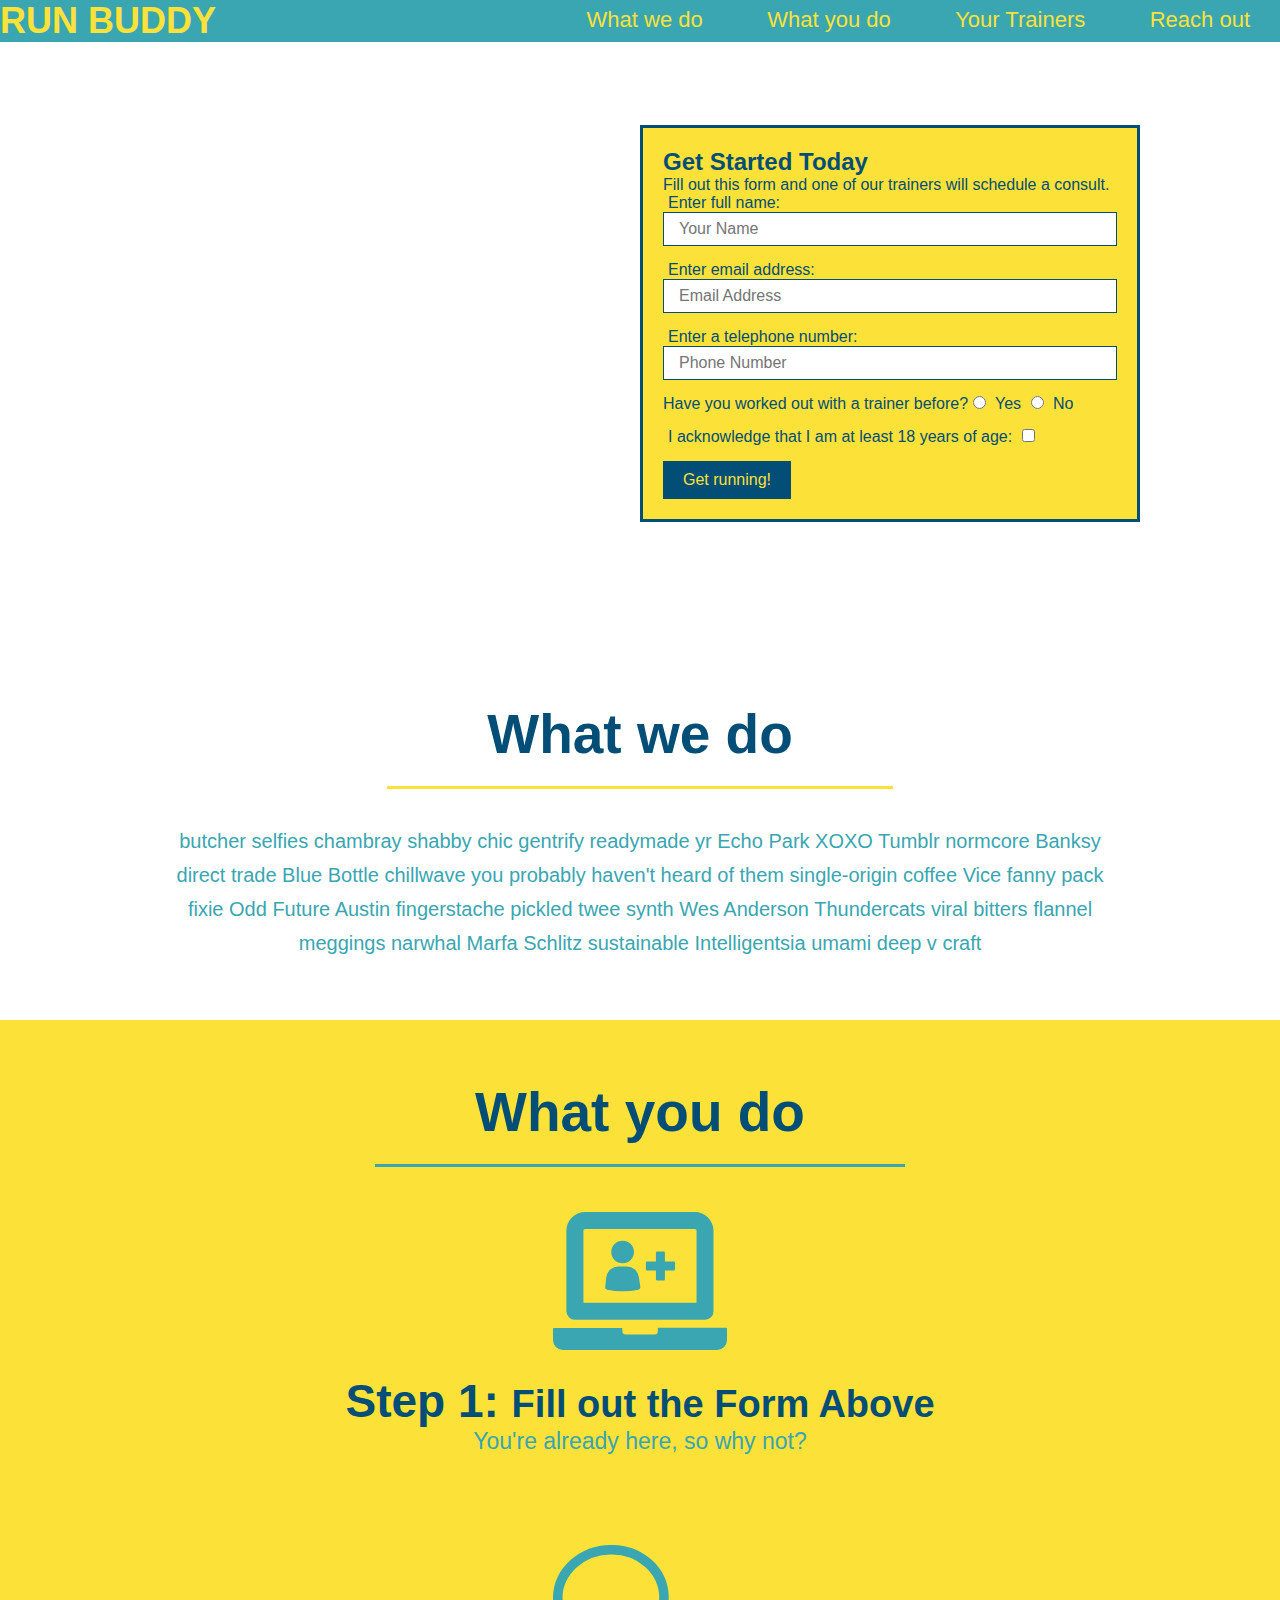
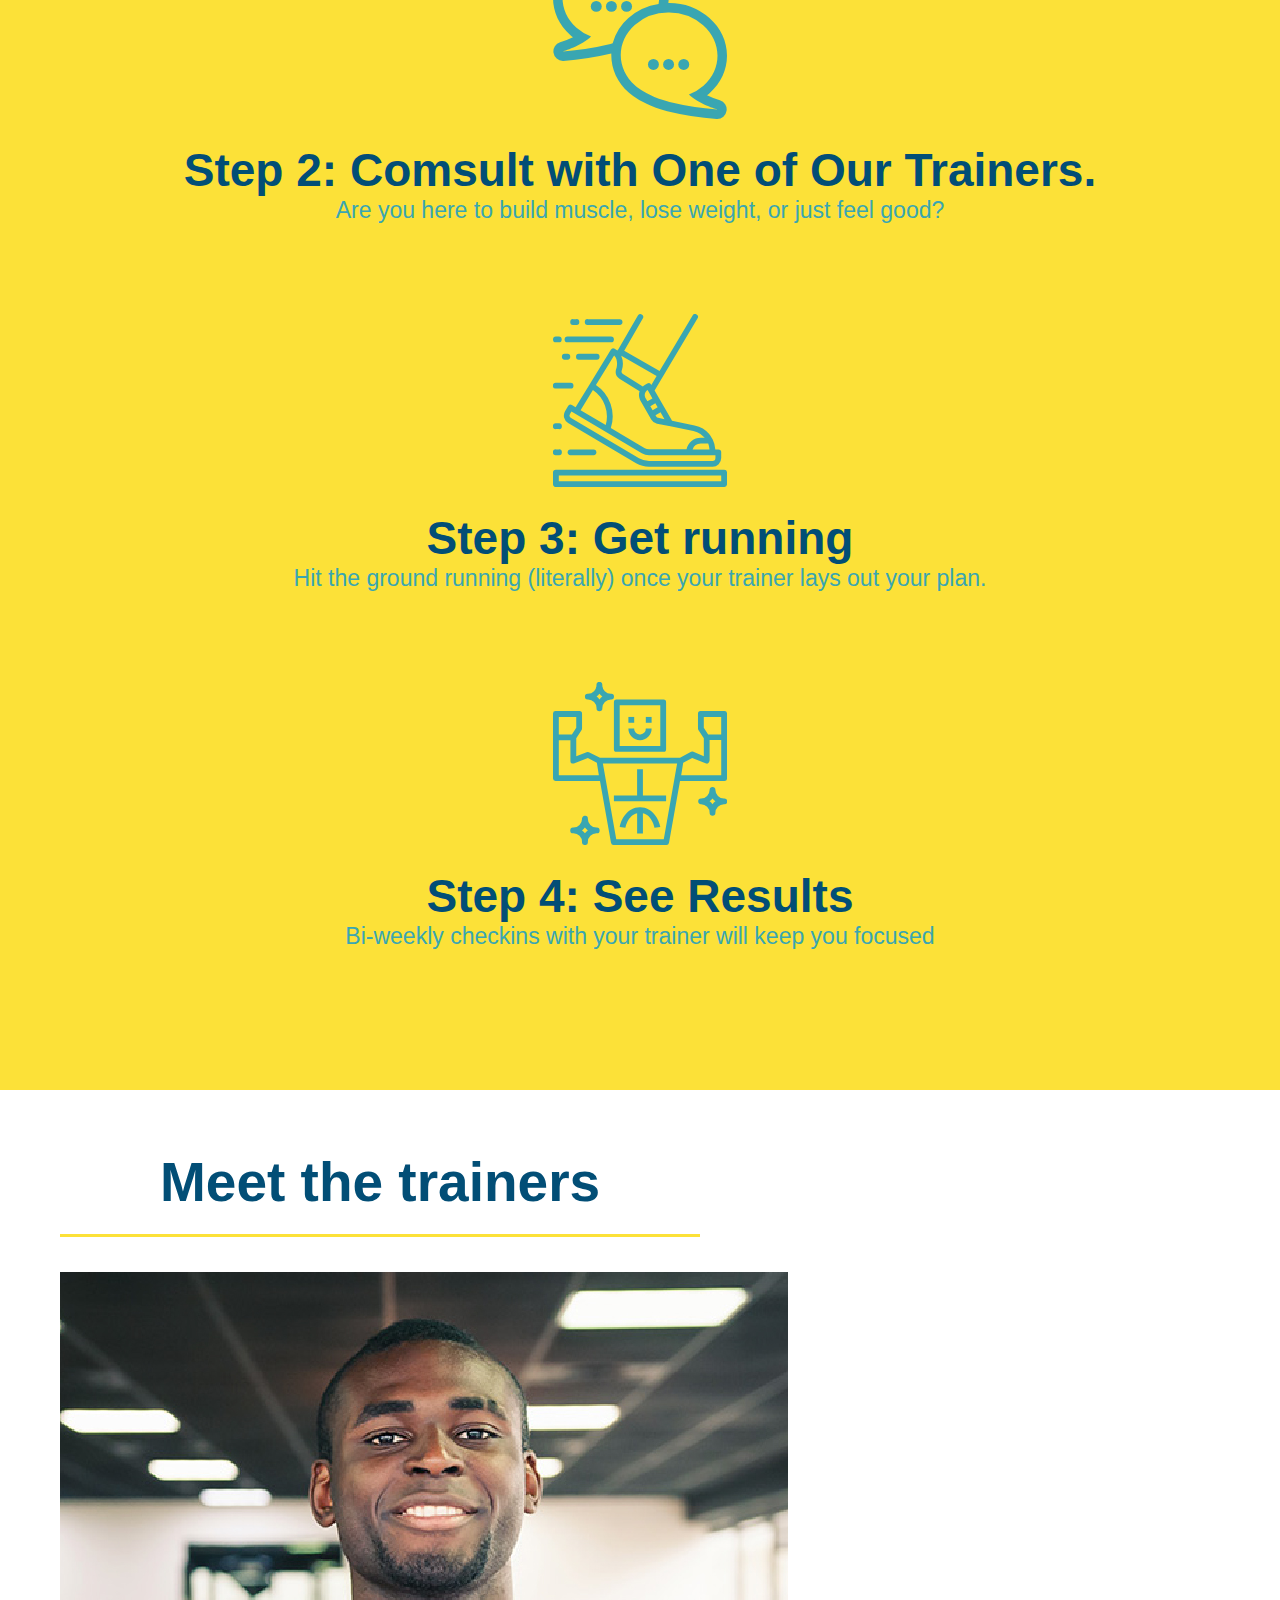
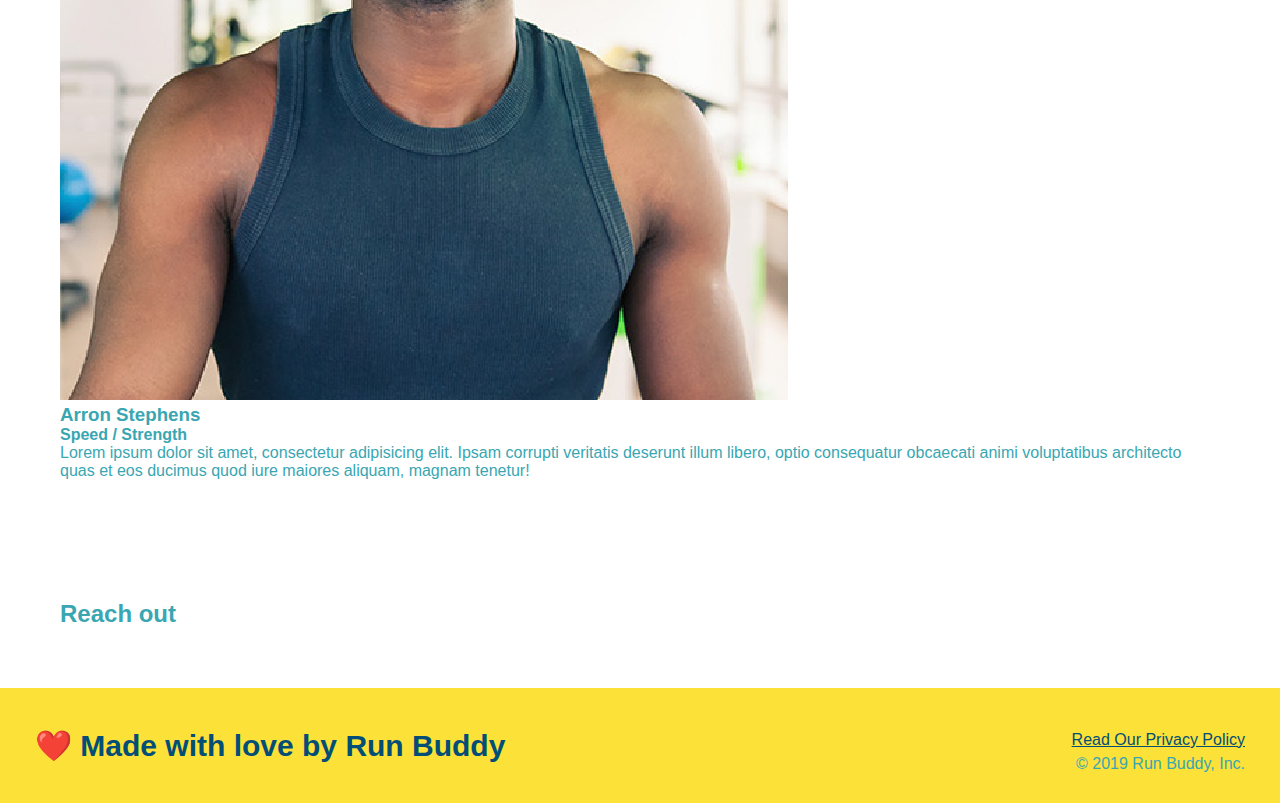
==== index.html @ 49ece428 "update to date code" ====
<!DOCTYPE html>

<html lang="en">
    <head>

        <meta charset="UTF-8" />
        <link rel="stylesheet" href=".\assets\css\stlye.css"/>
        <title>Run Buddy</title>

    </head>

    <body>

        <!--navigtion-->
        <header> 
            <h1>
                <a href="/">RUN BUDDY</a>

            </h1>
            <nav>
                <!--Unordered list elememt-->
                 <ul>
                     <!--List item element-->
                    <li>
                        <!--Anchor element-->
                        <a href="#what-we-do">What we do</a>
                    </li>
                    <li>
                        <a href="#what-you-do">What you do</a>
                    </li>
                    <li>
                        <a href="#your-trainers">Your Trainers</a>
                    </li>
                    <li>
                        <a href="#reach-out">Reach out</a>
                    </li>
                 </ul>
            </nav>
        </header>

        <!--hero/juumbotron-->
        <section class="hero">
            <div class="hero-form">
                <h3>Get Started Today</h3>
                <p>Fill out this form and one of our trainers will schedule a consult.</p>
            <!--Add form element-->
                <form>
                    <label for="name">Enter full name:</label>
                    <input type="text"placeholder="Your Name" name="Name" id="name" class="form-input"/>
                    <label for="email">Enter email address:</label>
                    <input type="email"placeholder="Email Address" name="email" id="email" class="form-input"/>
                    <label for="name">Enter a telephone number:</label>
                    <input type="tel"placeholder="Phone Number" name="phone" id="phone" class="form-input"/>
                 <p>
                    Have you worked out with a trainer before?
                    <input type="radio" name="trainer-confirm" id="trainer-yes"/>
                    <label for="trainer-yes">Yes</label>
                    <input type="radio" name="trainer-confirm" id="trainer-no"/>
                    <label for="trainer-no">No</label>
                 </p>
                 <p>
                    <label for="checkbox">I acknowledge that I am at least 18 years of age:</label>
                    <input type="checkbox" name="Age-confirm" id="checkbox"/>
                    </p>
                    <button type="submit">
                      Get running!
                    </button>
                </form>
            </div>
        </section>
        <!--end hero-->

        <!--"What we do" section-->
        <section id="what-we-do" class="intro">
            <h2 class="section-title primary-border">What we do</h2>
            <p>
                butcher selfies chambray shabby chic gentrify readymade yr Echo Park XOXO Tumblr normcore Banksy direct trade Blue Bottle chillwave you probably haven't heard of them single-origin coffee Vice fanny pack fixie Odd Future Austin fingerstache pickled twee synth Wes Anderson Thundercats viral bitters flannel meggings narwhal Marfa Schlitz sustainable Intelligentsia umami deep v craft
            </p>
        </section>

        <!--'What you do' section-->
        <section id="what-you-do" class="steps">
            <h2 class="section-title secondary-border">What you do</h2>
            <div> 
                <img src=".\assets\images\step-1.svg"/>
                <h3>Step 1: <span>Fill out the Form Above</span></h3>
                <p>You're already here, so why not?</p>
            </div>

            <div>
                <img src=".\assets\images\step-2.svg"/>
                <h3>Step 2: Comsult with One of Our Trainers.</h3>
                <p>Are you here to build muscle, lose weight, or just feel good?</p>
            </div>

            <div>
                <img src=".\assets\images\step-3.svg"/>
                <h3>Step 3: Get running</h3>
                <p>Hit the ground running (literally) once your trainer lays out your plan.</p>
            </div>

            <div>
                <img src=".\assets\images\step-4.svg"/>
                <h3>Step 4: See Results</h3>
                <p>Bi-weekly checkins with your trainer will keep you focused</p>
            </div>


        </section>

        <!--"Meet the trainers" section-->
        <section id="your-trainers" class="trainers">
            <h2 class="section-title primary-border">
                Meet the trainers
            </h2>
            <article class="trainer">
                <img src="./assets/images/trainer-1.jpg" alt="Arron Stephen in his workout clothes, ready to pump iron"/>
                <div class="trainer-bio">
                    <h3>Arron Stephens</h3>
                    <h4>Speed / Strength</h4>
                     <p> 
                     Lorem ipsum dolor sit amet, consectetur adipisicing elit. Ipsam corrupti veritatis deserunt illum libero, optio consequatur obcaecati animi voluptatibus architecto quas et eos ducimus quod iure maiores aliquam, magnam tenetur!
                     </p>
                </div>
            </article>
        </section>
        
        <!--"reach out" section-->
        <section>
            <h2>Reach out</h2>
        </section>

        <!--Footer-->
        <footer>
            <h2>❤️ Made with love by Run Buddy</h2>
            <div>
                <a href="#">Read Our Privacy Policy</a><br/>
                &copy; 2019 Run Buddy, Inc.
            </div>
        </footer>
        

    </body>

    


</html>
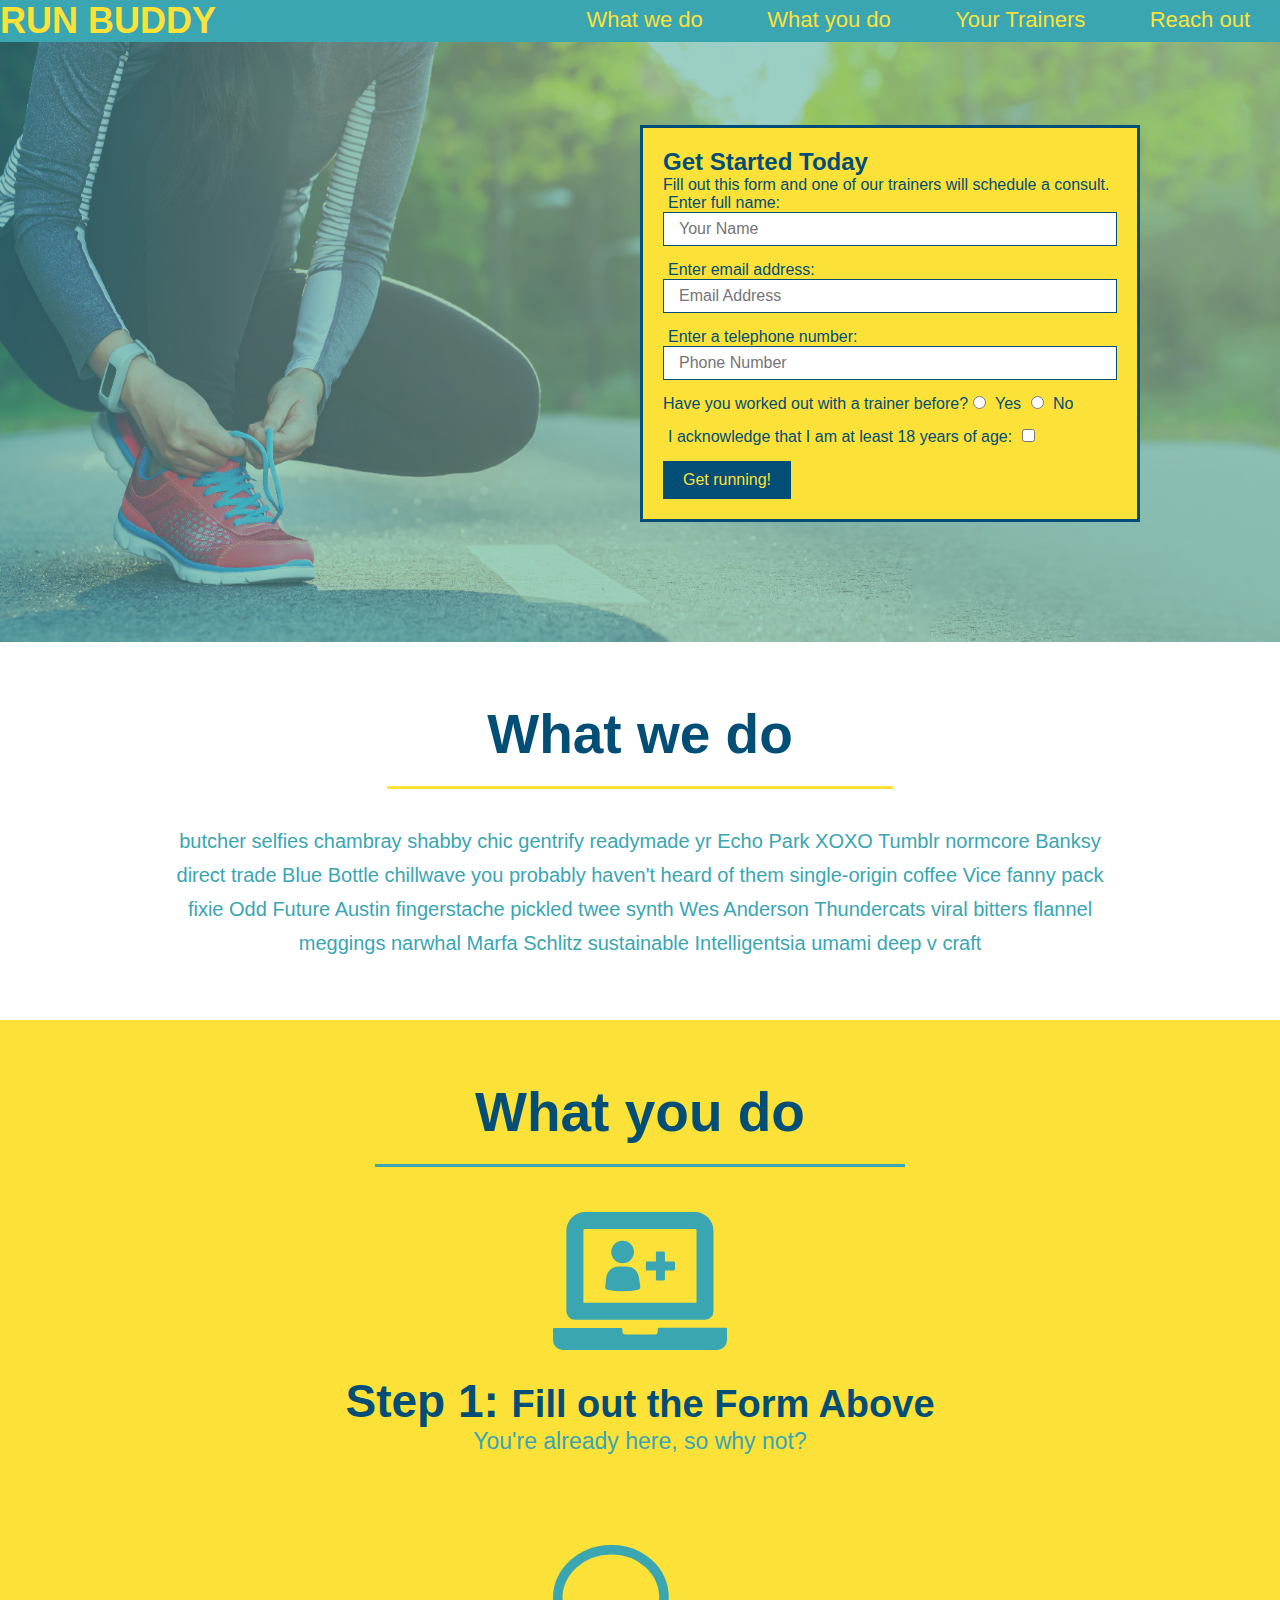
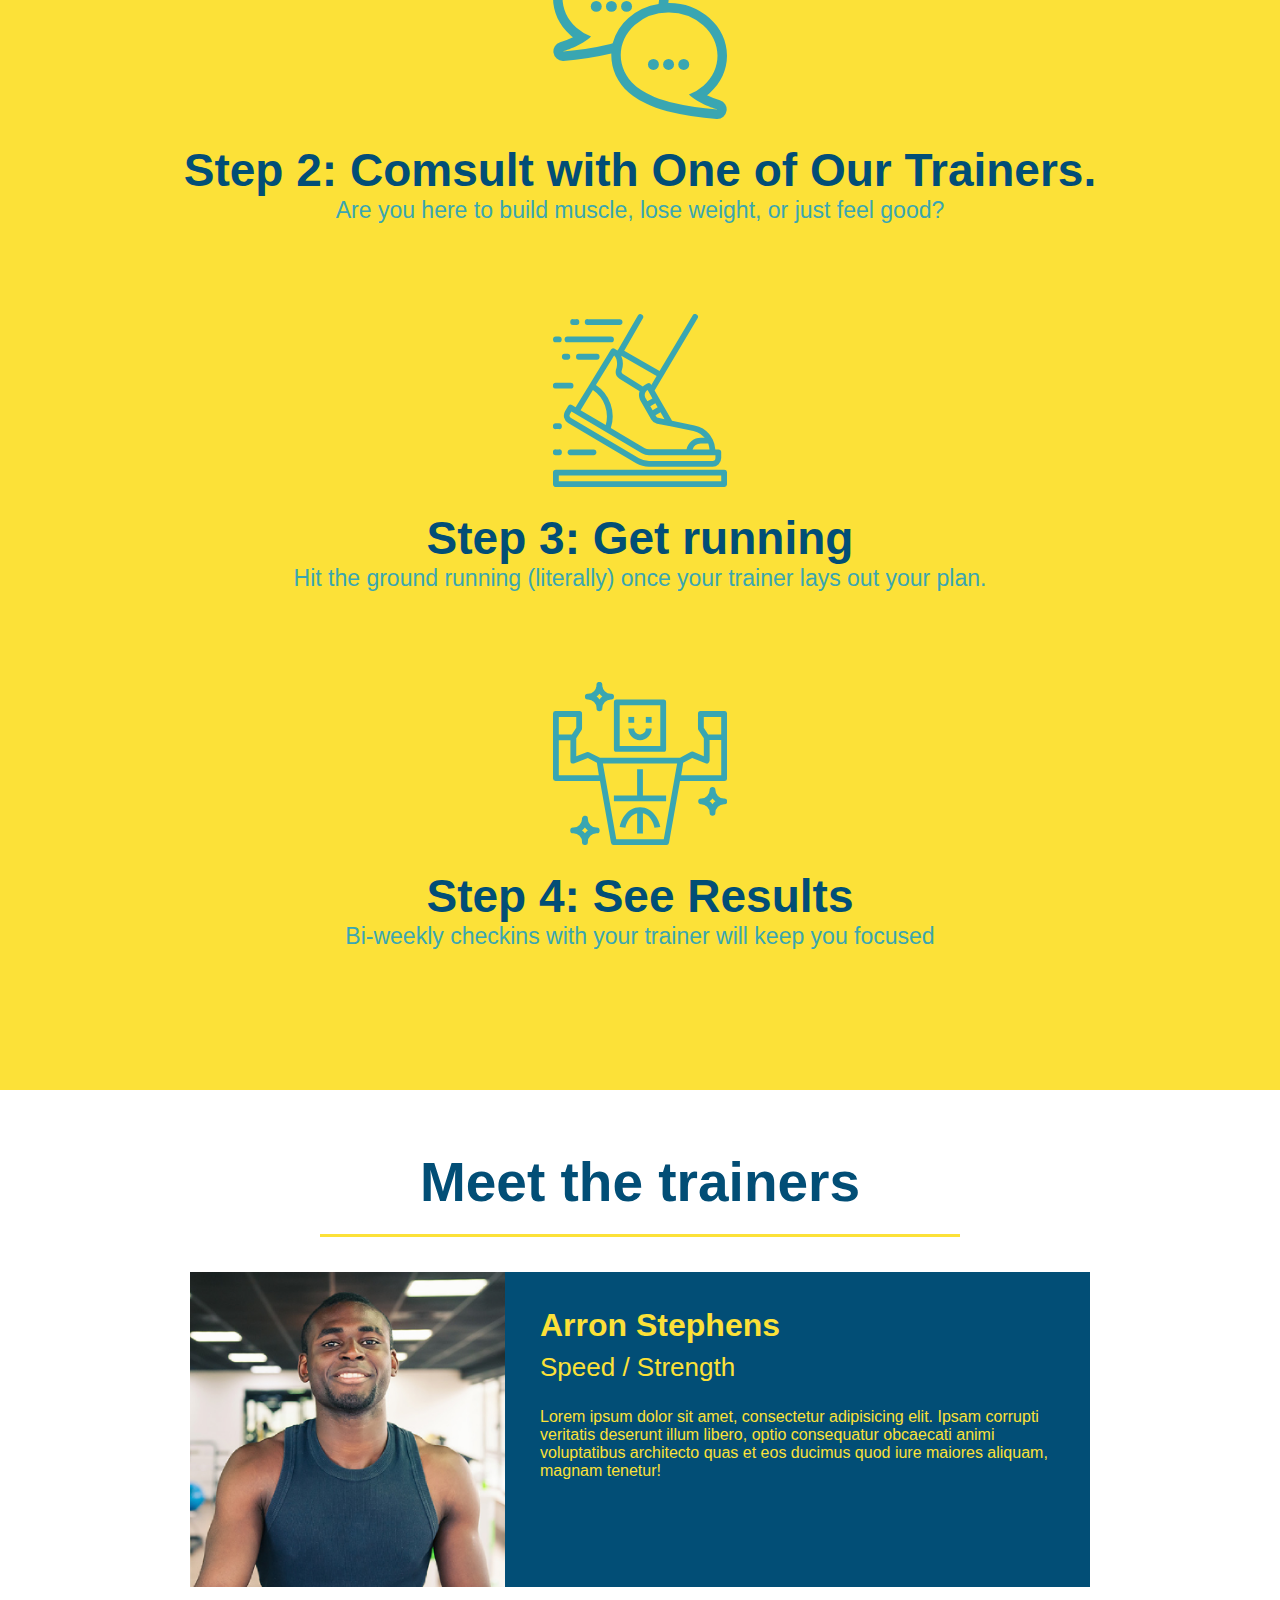
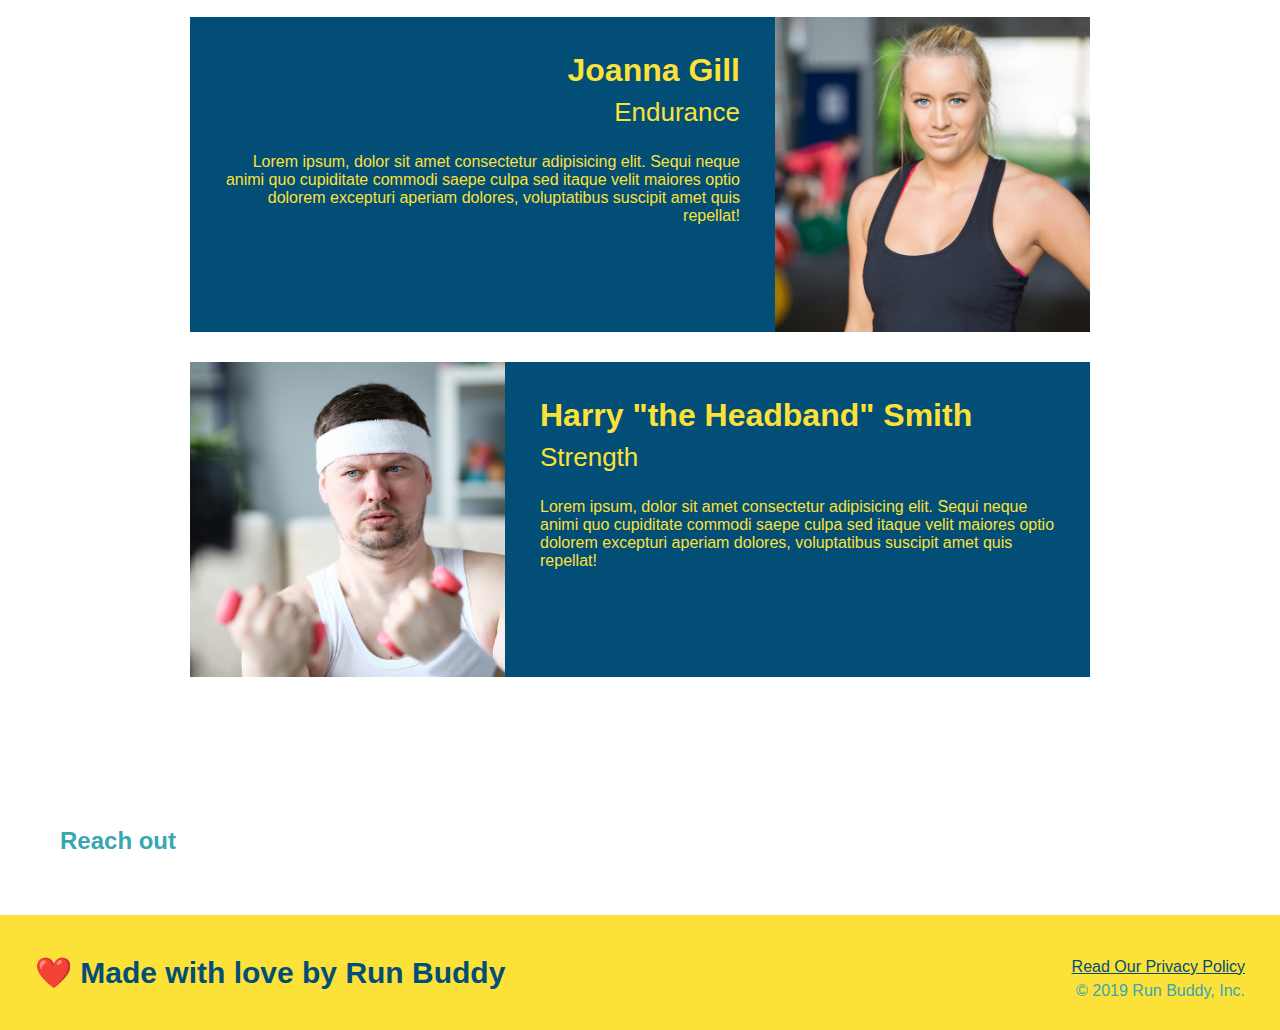
==== commit cc8b5887: "added trainer bios" ====
--- a/index.html
+++ b/index.html
@@ -115,7 +115,7 @@
             </h2>
             <article class="trainer">
                 <img src="./assets/images/trainer-1.jpg" alt="Arron Stephen in his workout clothes, ready to pump iron"/>
-                <div class="trainer-bio">
+                <div class="trainer-bio text-left">
                     <h3>Arron Stephens</h3>
                     <h4>Speed / Strength</h4>
                      <p> 
@@ -123,7 +123,32 @@
                      </p>
                 </div>
             </article>
+            <!--second trainer bio-->
+            <article class="trainer">
+                <div class="trainer-bio text-right">
+                  <h3>Joanna Gill</h3>
+                  <h4>Endurance</h4>
+                  <p>
+                    Lorem ipsum, dolor sit amet consectetur adipisicing elit. Sequi neque animi quo cupiditate commodi saepe culpa sed
+                    itaque velit maiores optio dolorem excepturi aperiam dolores, voluptatibus suscipit amet quis repellat!
+                  </p>
+                </div>
+                <img src="./assets/images/trainer-2.jpg" alt="Joanna Gill cooling off after a workout" />
+              </article>
+              <!--third trainer bio-->
+              <article class="trainer">
+                <img src="./assets/images/trainer-3.jpg" alt="Harry Smith wearing a headband and lifting comically small pink weights" />
+                <div class="trainer-bio text-left">
+                  <h3>Harry "the Headband" Smith</h3>
+                  <h4>Strength</h4>
+                  <p>
+                    Lorem ipsum, dolor sit amet consectetur adipisicing elit. Sequi neque animi quo cupiditate commodi saepe culpa sed
+                    itaque velit maiores optio dolorem excepturi aperiam dolores, voluptatibus suscipit amet quis repellat!
+                  </p>
+                </div>
+              </article>
         </section>
+
         
         <!--"reach out" section-->
         <section>
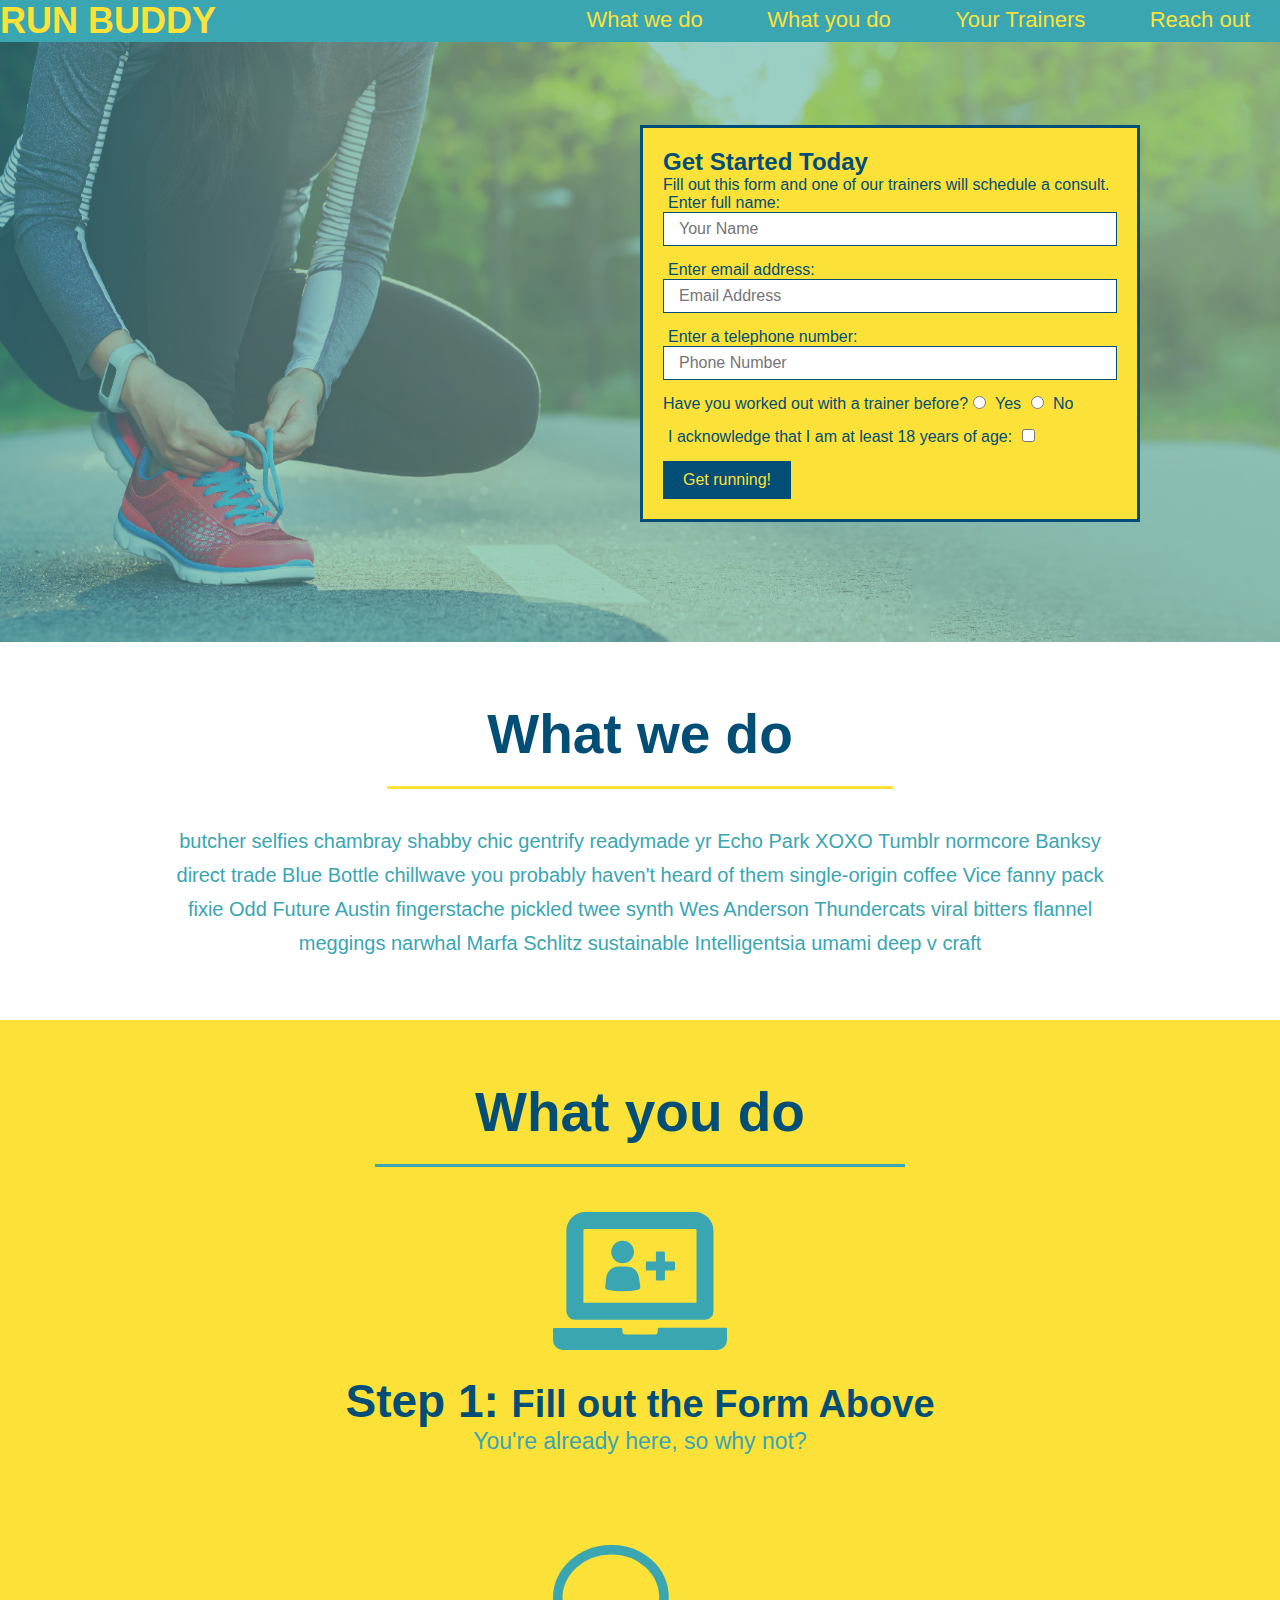
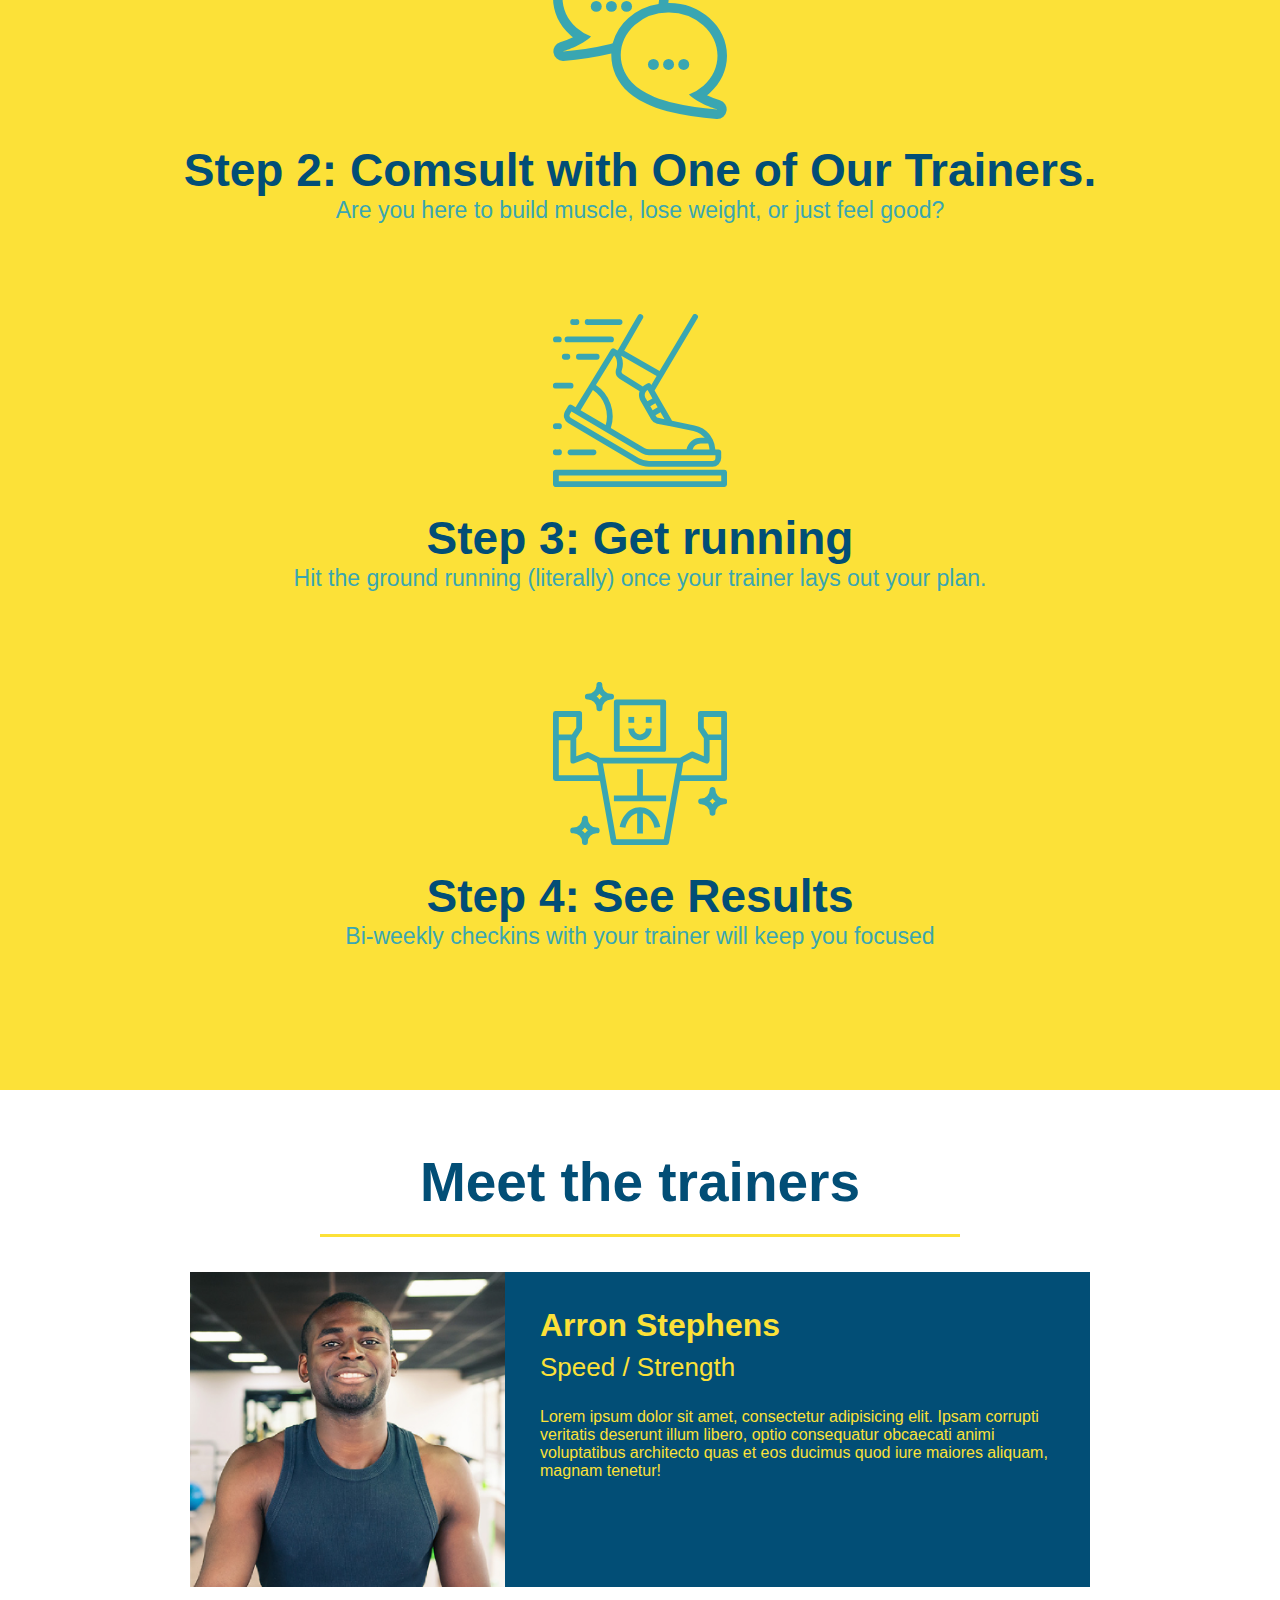
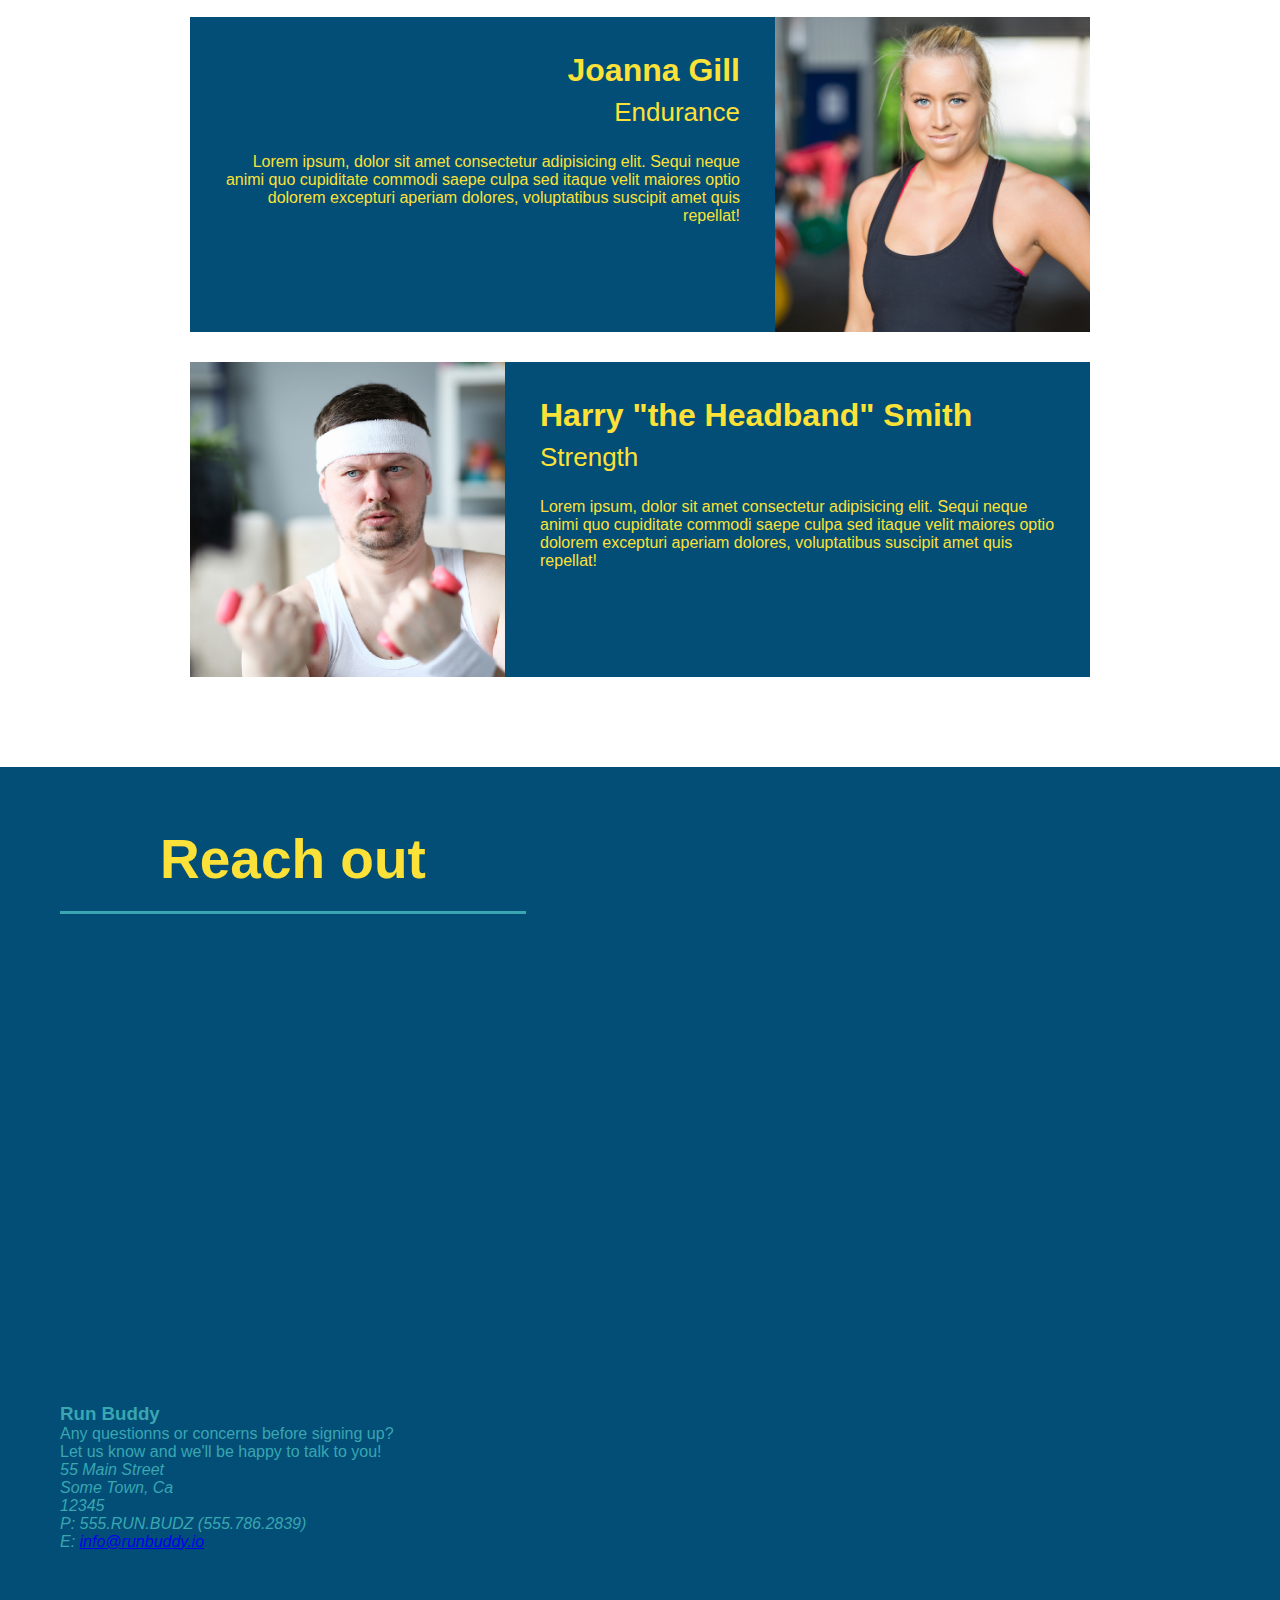
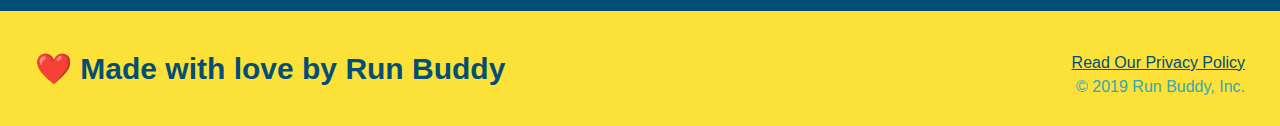
==== commit 62b0f8ba: "added trainer bios and map" ====
--- a/index.html
+++ b/index.html
@@ -151,8 +151,32 @@
 
         
         <!--"reach out" section-->
-        <section>
-            <h2>Reach out</h2>
+        <section id="reach-out" class="contact">
+            <h2 class="section-title secondary-border">Reach out</h2>
+            <div class="contact-info">
+                <iframe src="https://www.google.com/maps/embed?pb=!1m18!1m12!1m3!1d3147.1079747227936!2d-120.42364418397035!3d37.92790791110593!2m3!1f0!2f0!3f0!3m2!1i1024!2i768!4f13.1!3m3!1m2!1s0x8090c49129b6ac57%3A0xb56c7eb95a2cd8bd!2sMain%20St%2C%20California%2095327!5e0!3m2!1sen!2sus!4v1616426329495!5m2!1sen!2sus"
+                width="600"
+                height="450"
+                style="border:0"
+                allowfullscreen=""
+                loading="lazy">
+                </iframe>
+                <div>
+                    <h3>Run Buddy</h3>
+                    <p>
+                        Any questionns or concerns before signing up?
+                        <br />
+                        Let us know and we'll be happy to talk to you!
+                    </p>
+                    <address>
+                        55 Main Street <br/>
+                        Some Town, Ca <br/>
+                        12345<br />
+                        P: 555.RUN.BUDZ (555.786.2839)<br/>
+                        E: <a href="mailto:info@runbuddy.io">info@runbuddy.io</a>
+                    </address>
+                </div>
+            </div>
         </section>
 
         <!--Footer-->
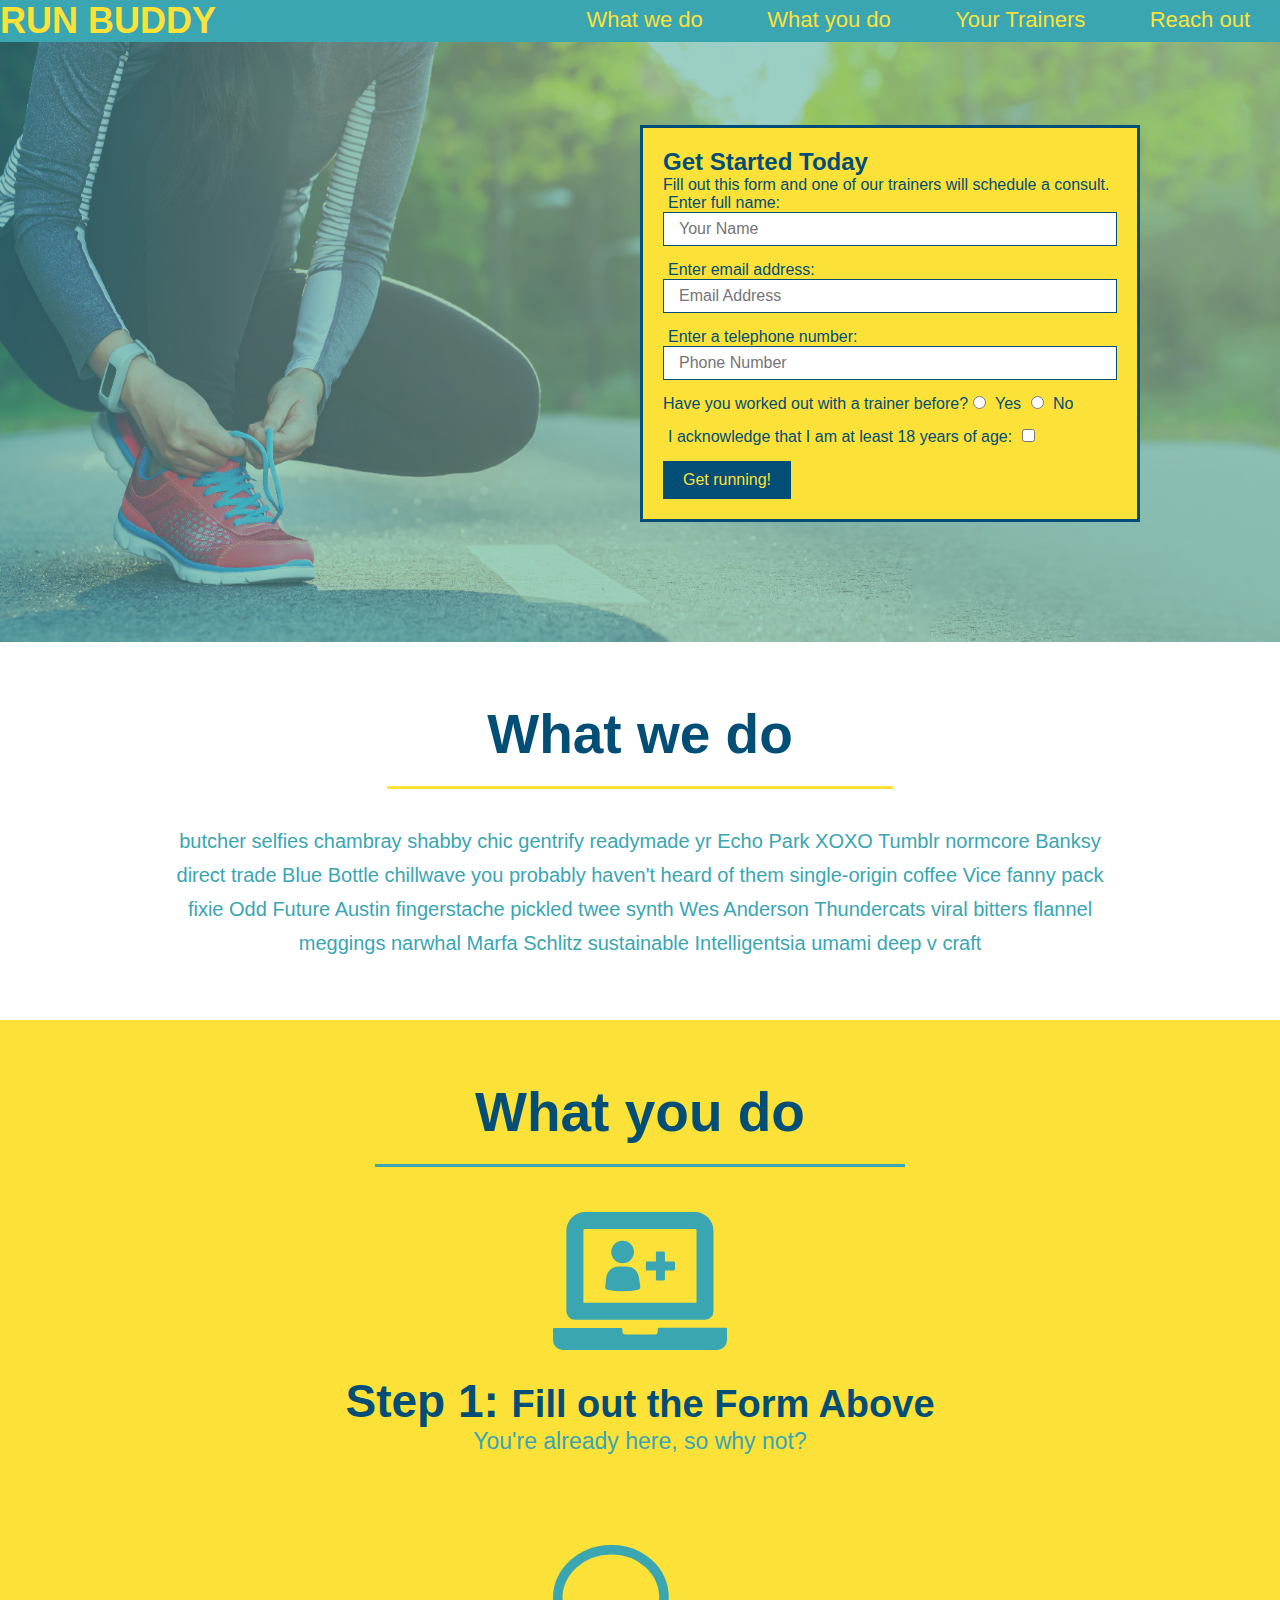
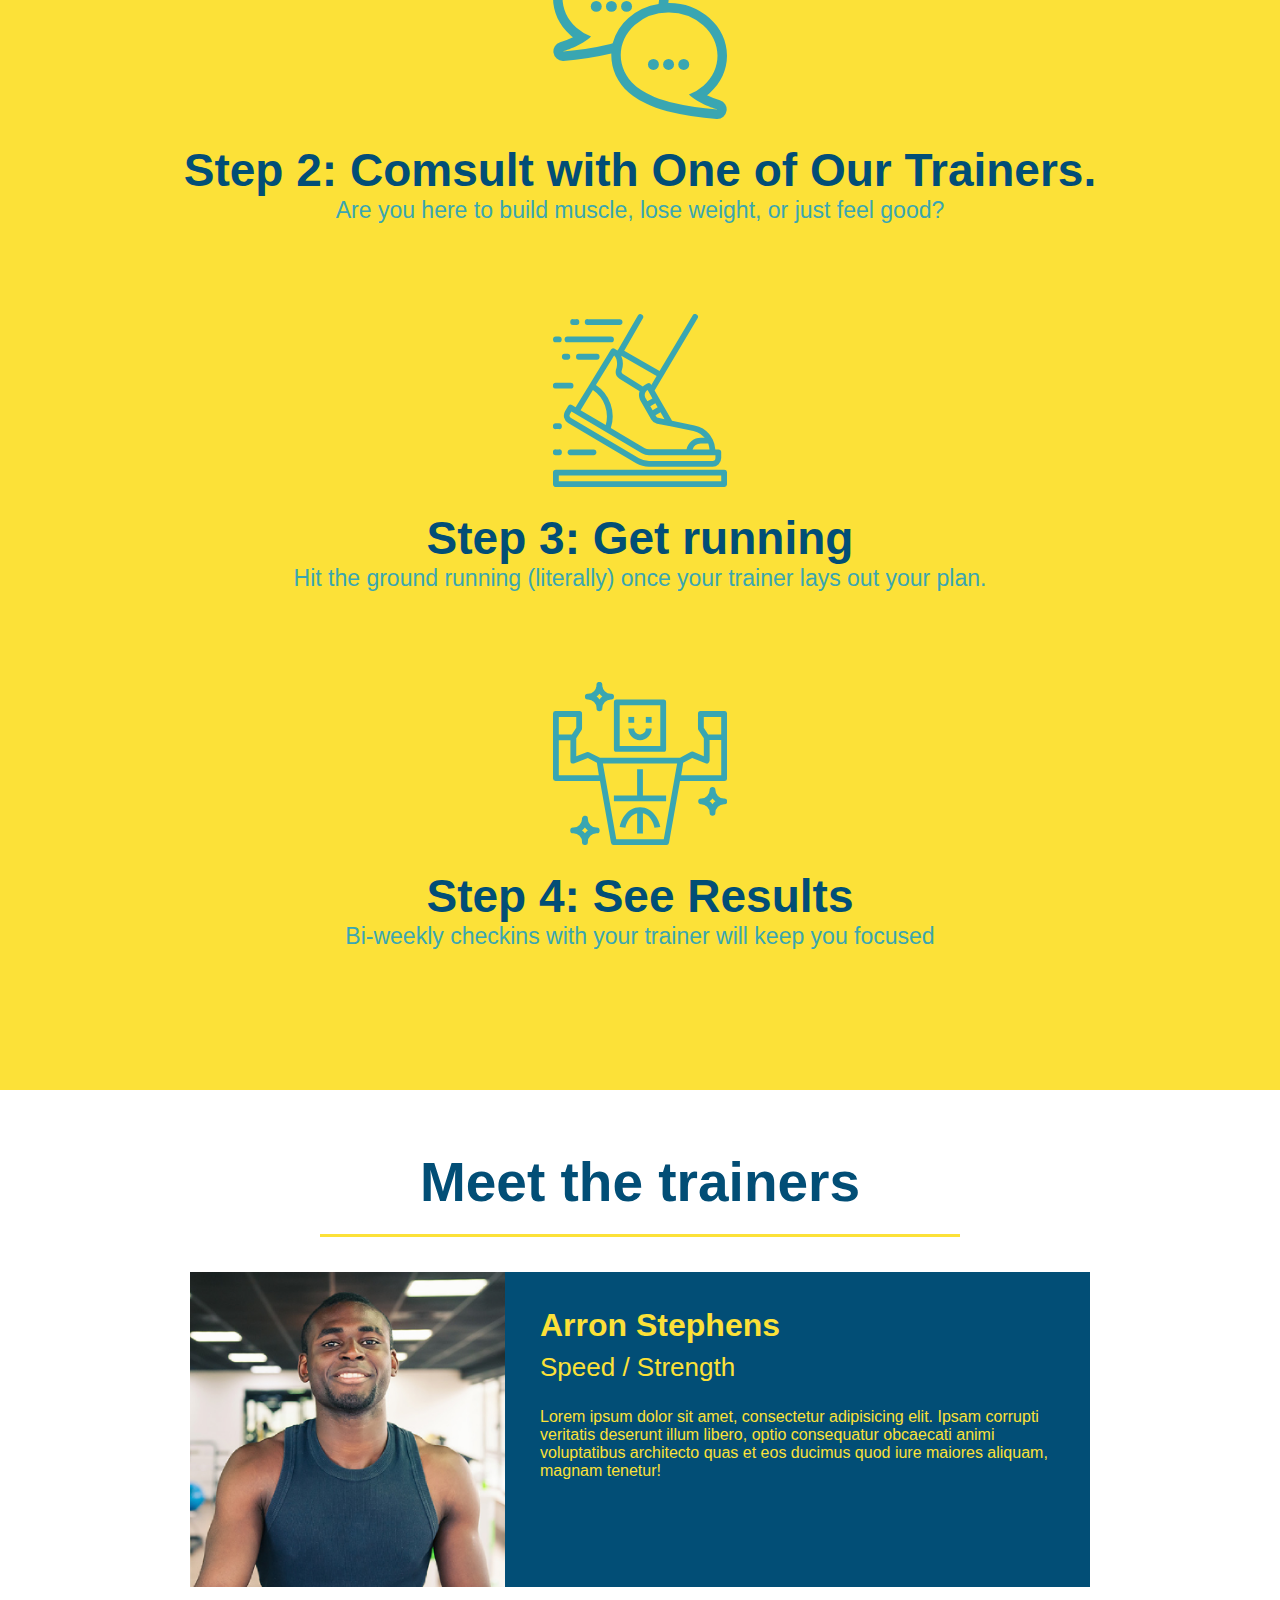
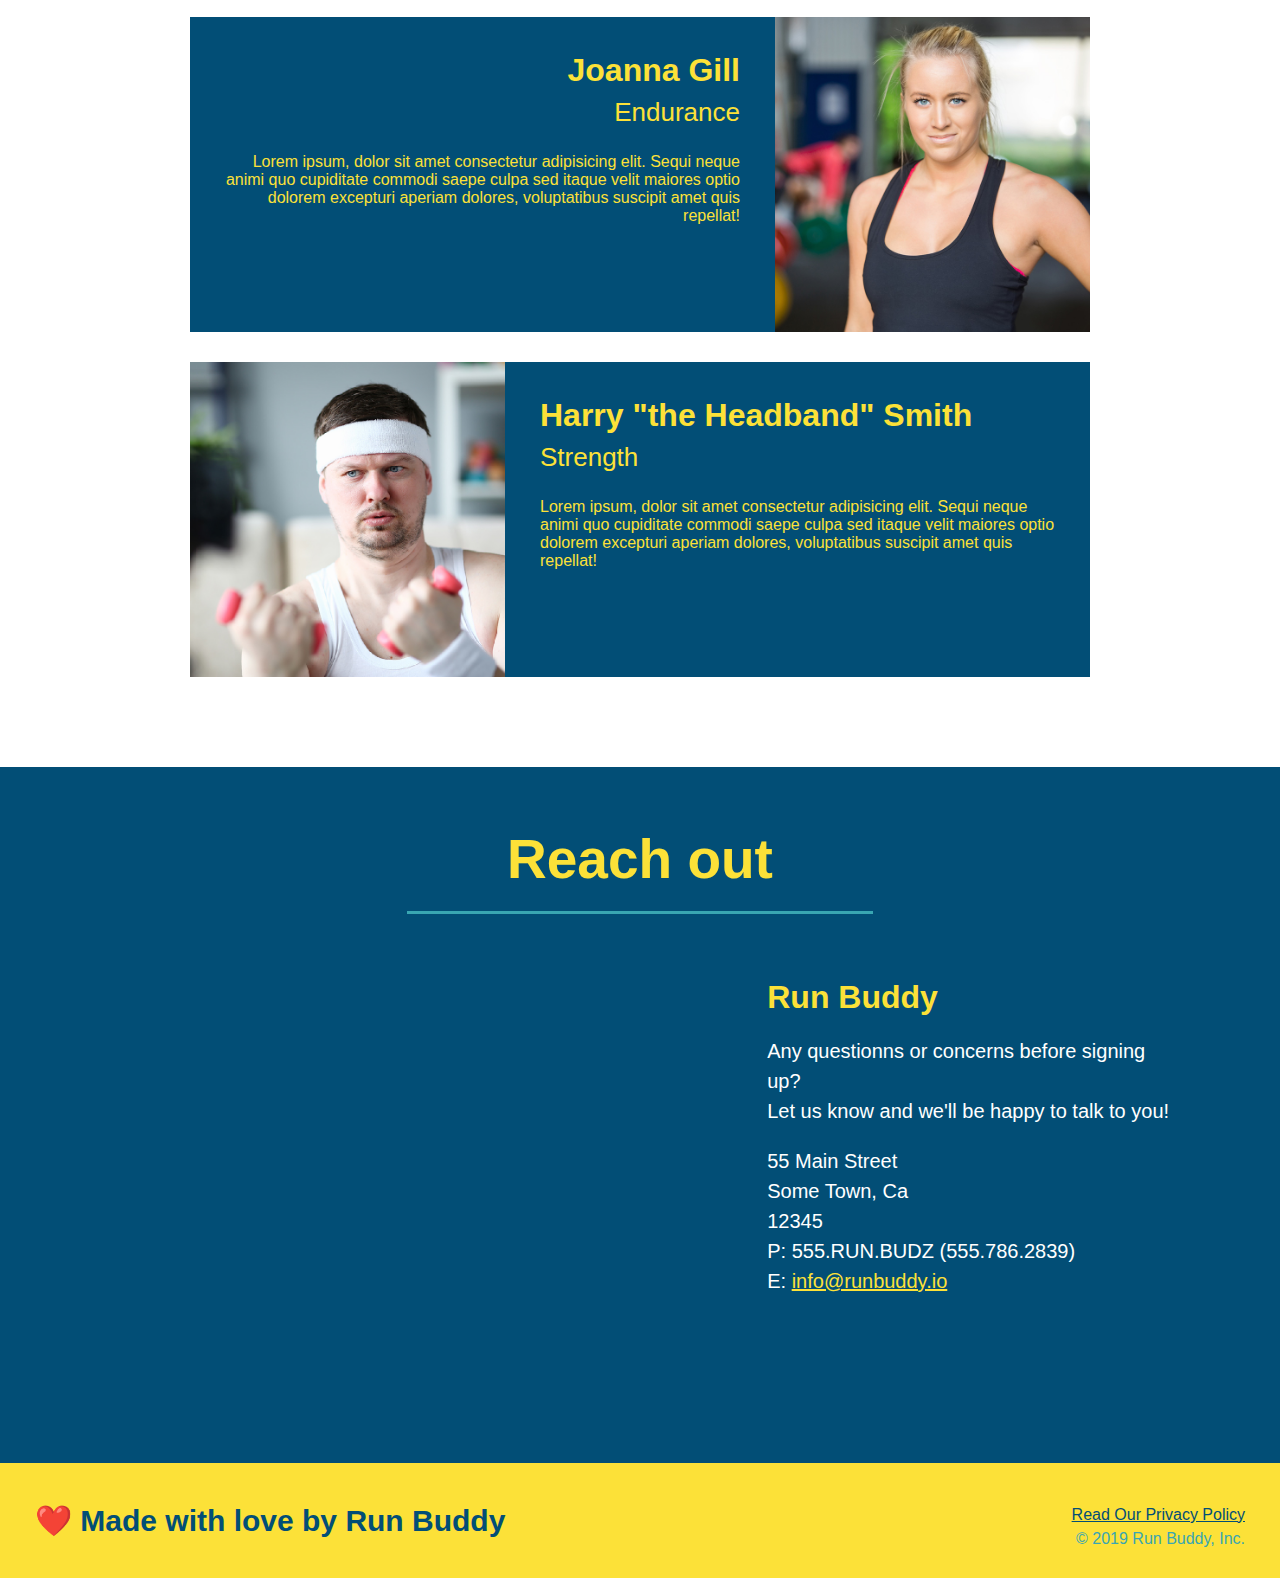
==== commit a9af186c: "added privacy page content" ====
--- a/index.html
+++ b/index.html
@@ -183,7 +183,8 @@
         <footer>
             <h2>❤️ Made with love by Run Buddy</h2>
             <div>
-                <a href="#">Read Our Privacy Policy</a><br/>
+                <a href="privacy-policy.html">Read Our Privacy Policy</a>
+                <br/>
                 &copy; 2019 Run Buddy, Inc.
             </div>
         </footer>
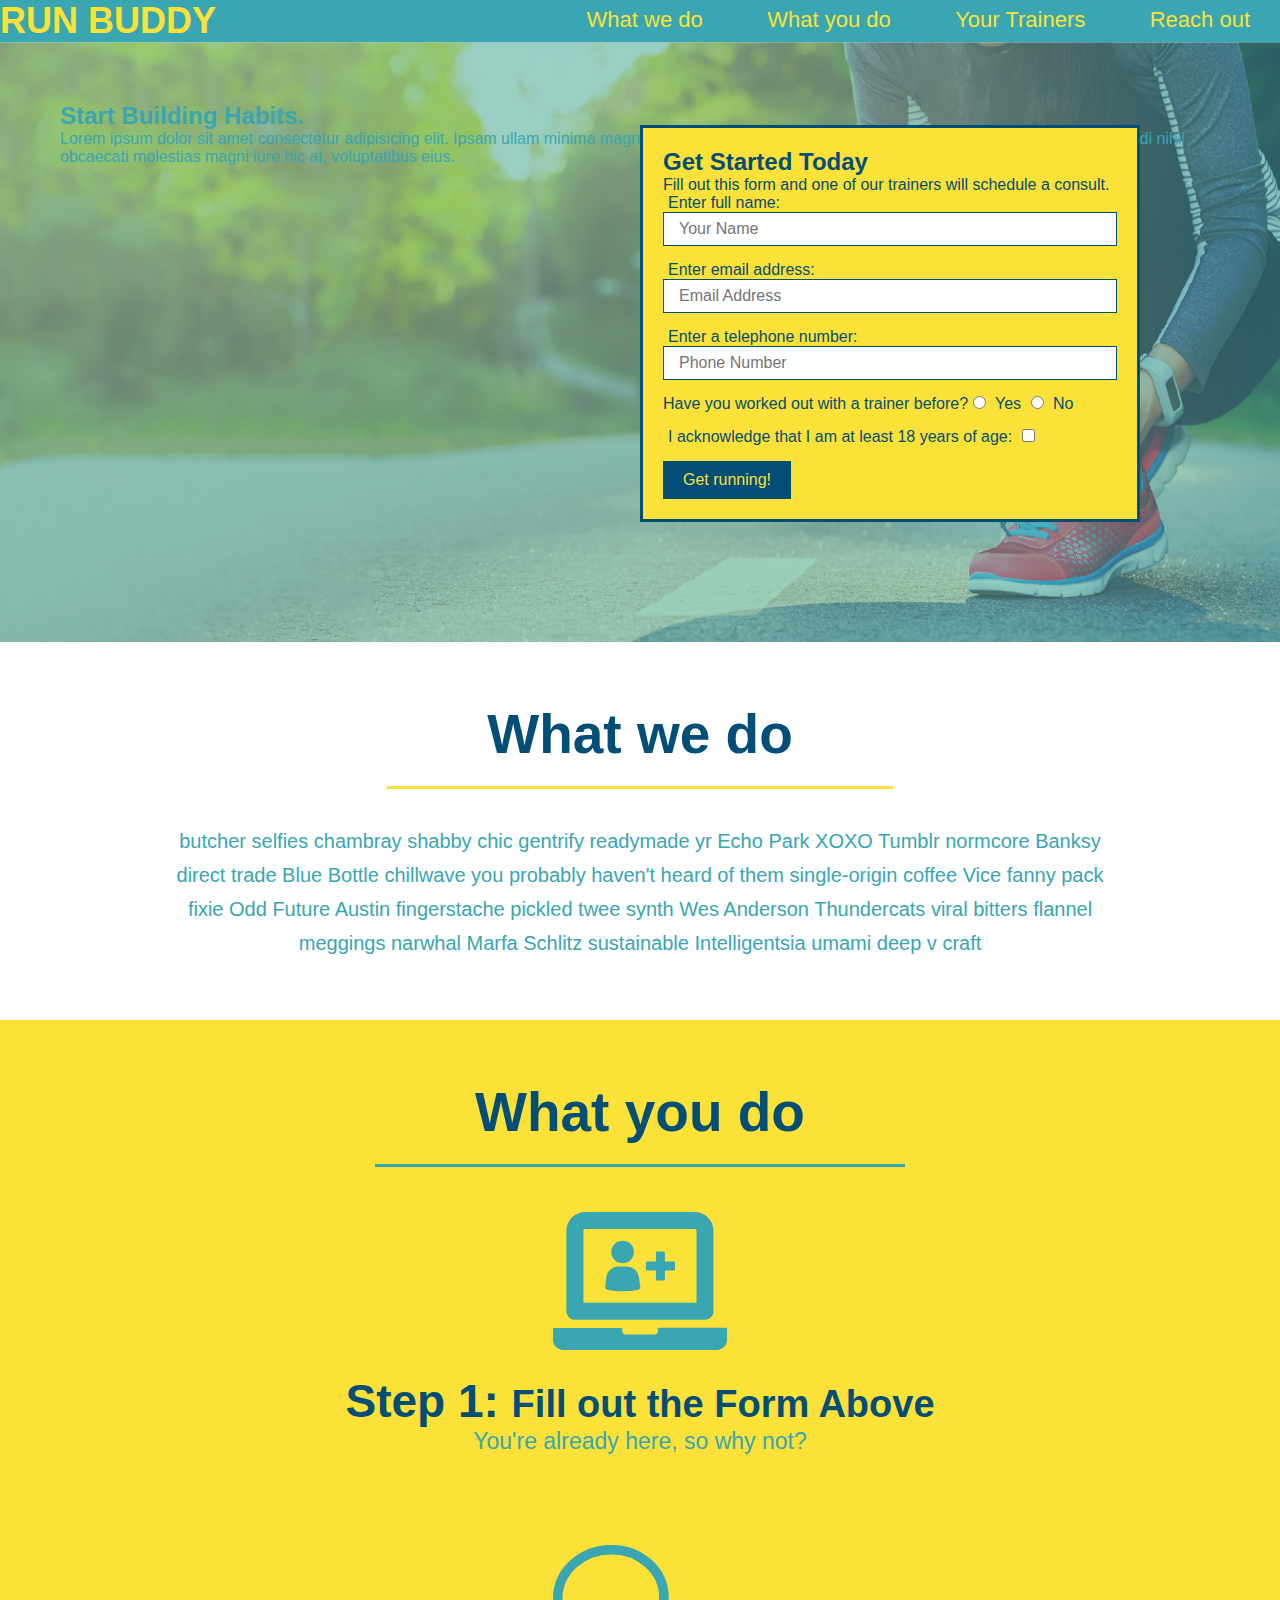
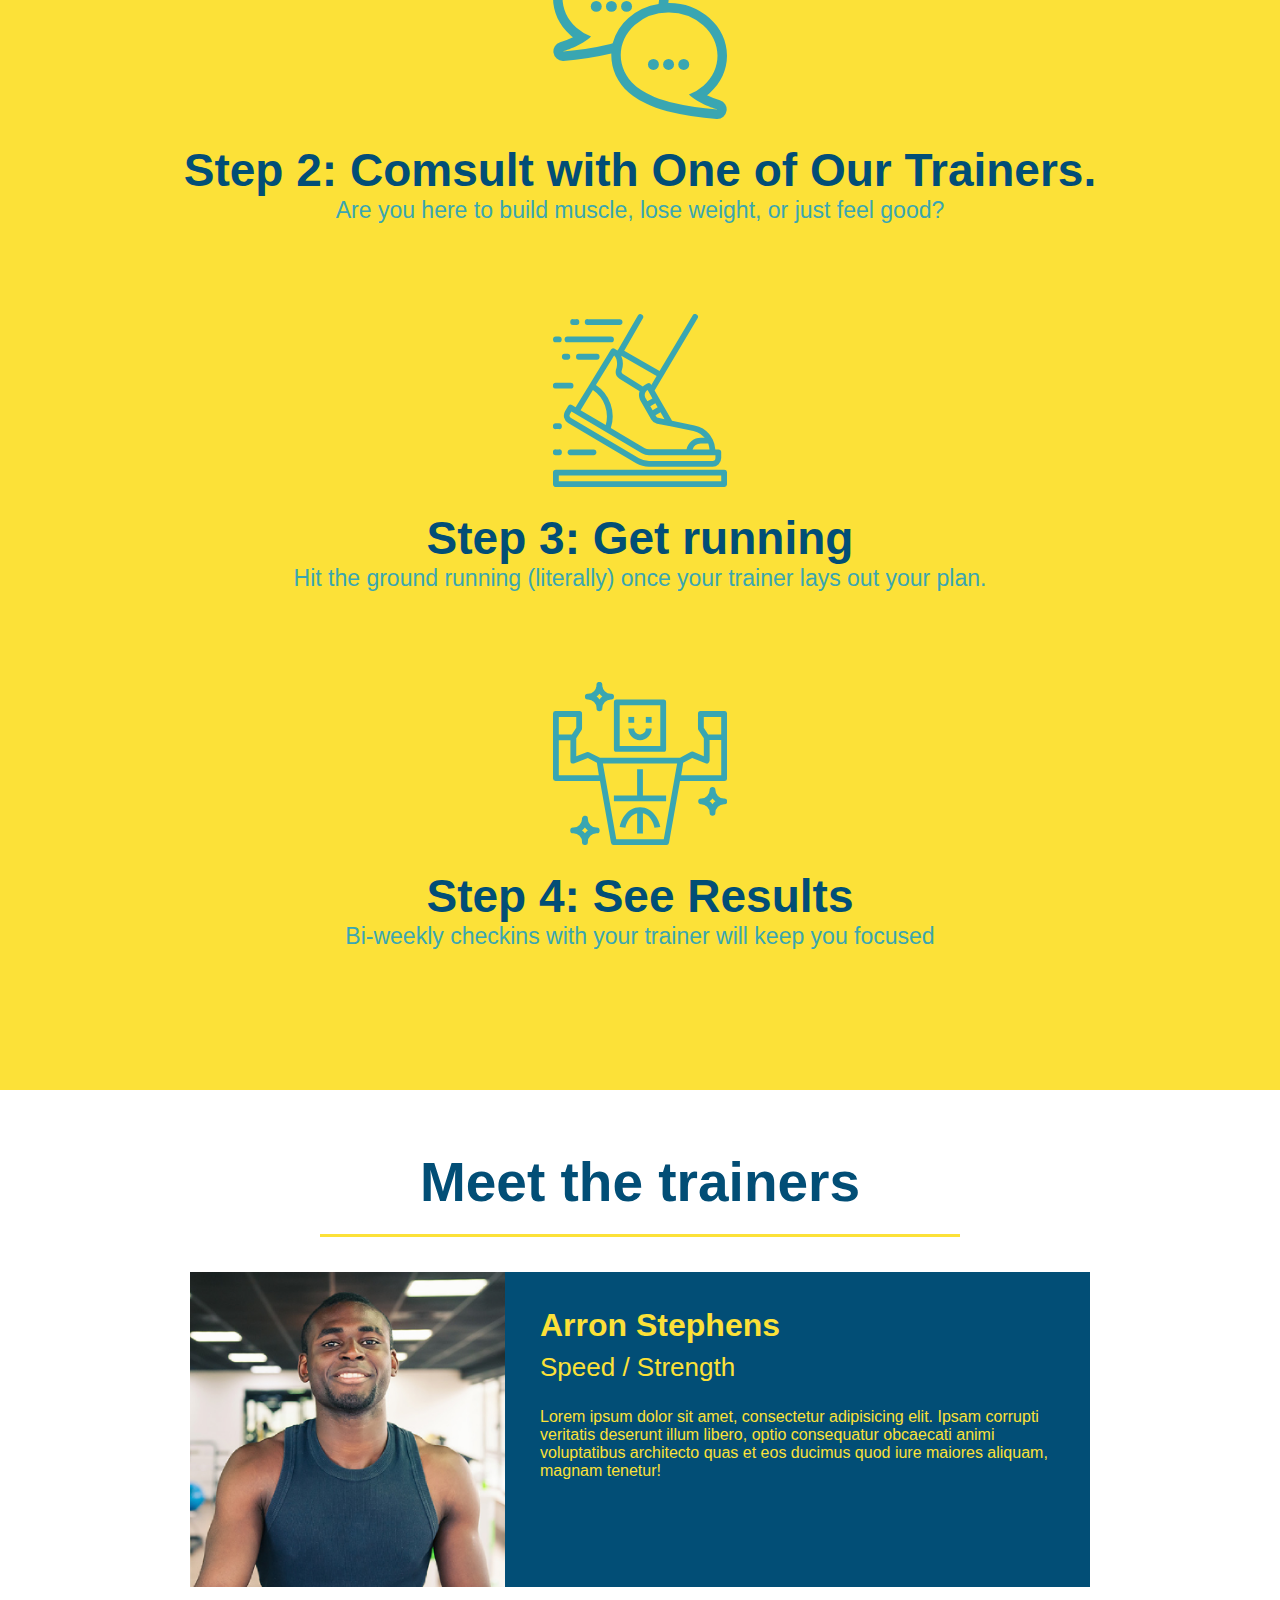
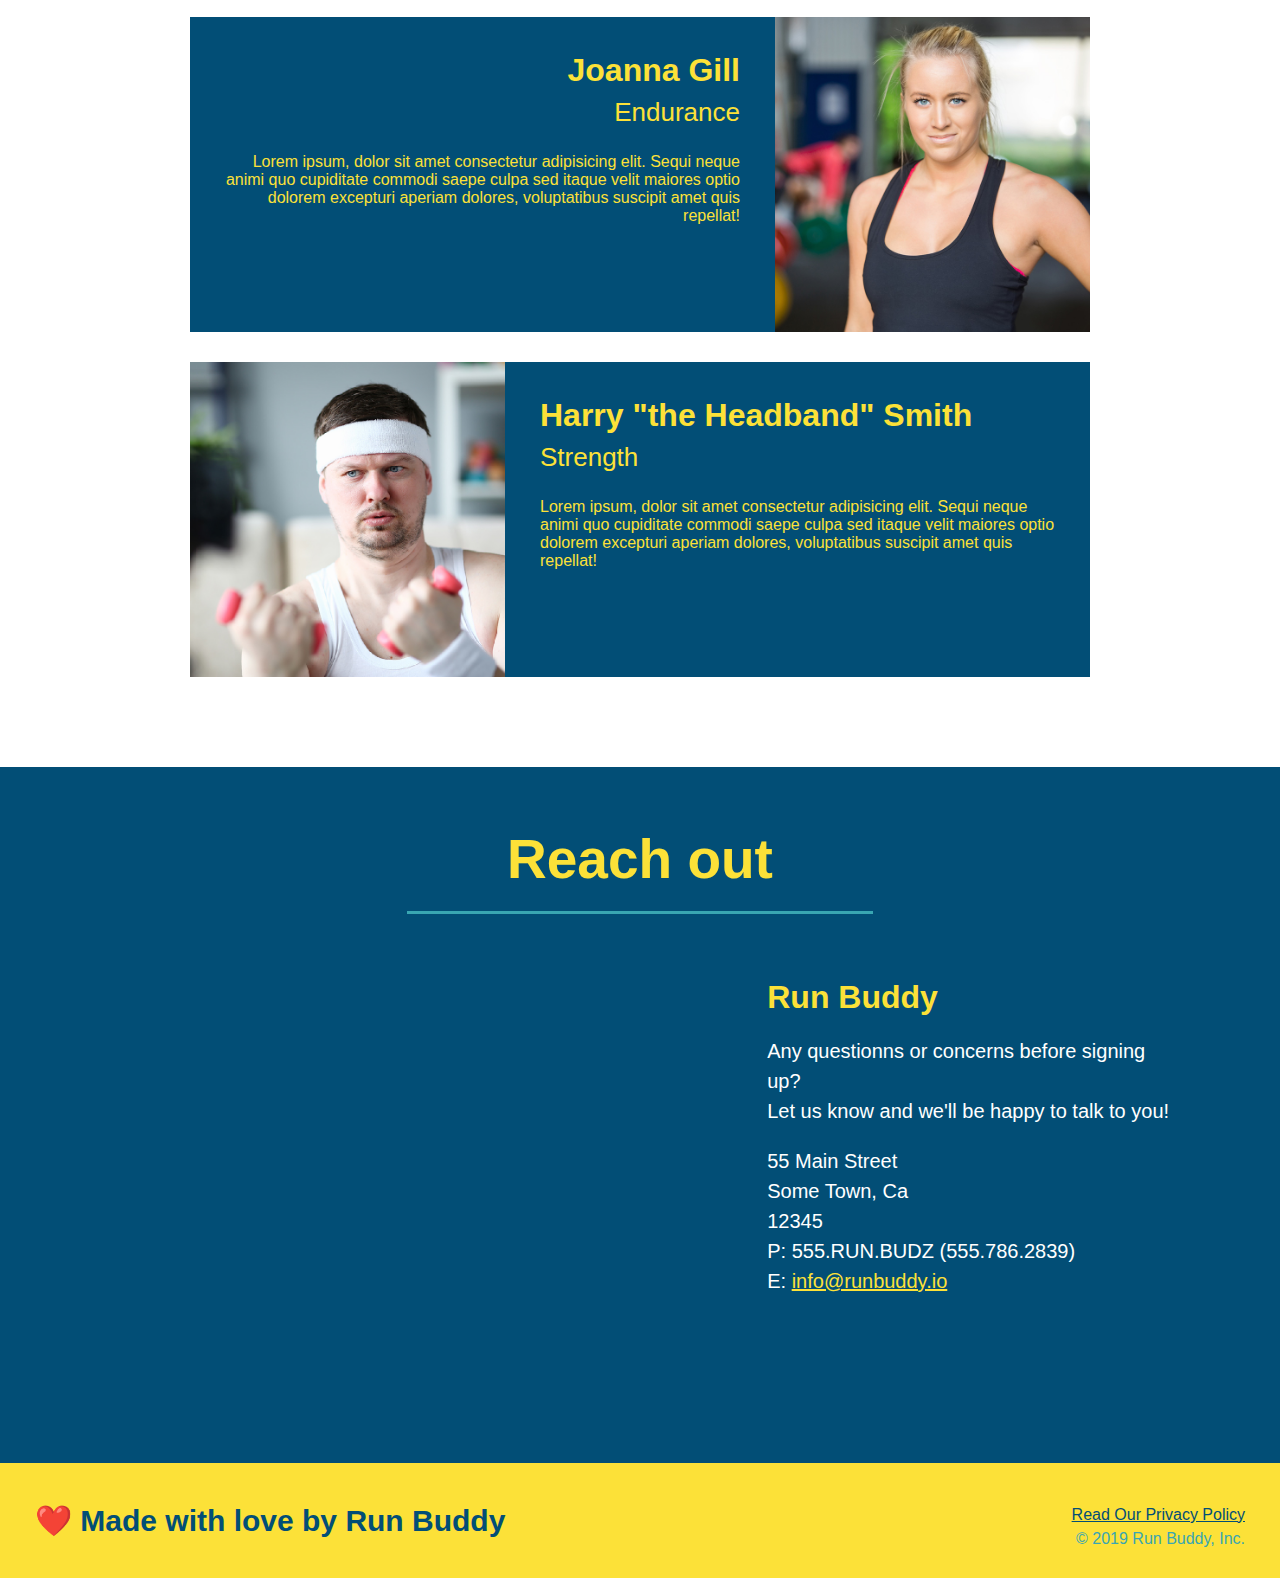
==== commit 407688fb: "add content to hero, replace image" ====
--- a/index.html
+++ b/index.html
@@ -40,6 +40,12 @@
 
         <!--hero/juumbotron-->
         <section class="hero">
+            <div>
+                <h2>Start Building Habits.</h2>
+                    <p>
+                        Lorem ipsum dolor sit amet consectetur adipisicing elit. Ipsam ullam minima magni modi eum molestias ex? Cumque, omnis molestiae cupiditate commodi nihil obcaecati molestias magni iure hic at, voluptatibus eius.
+                    </p>
+            </div>
             <div class="hero-form">
                 <h3>Get Started Today</h3>
                 <p>Fill out this form and one of our trainers will schedule a consult.</p>
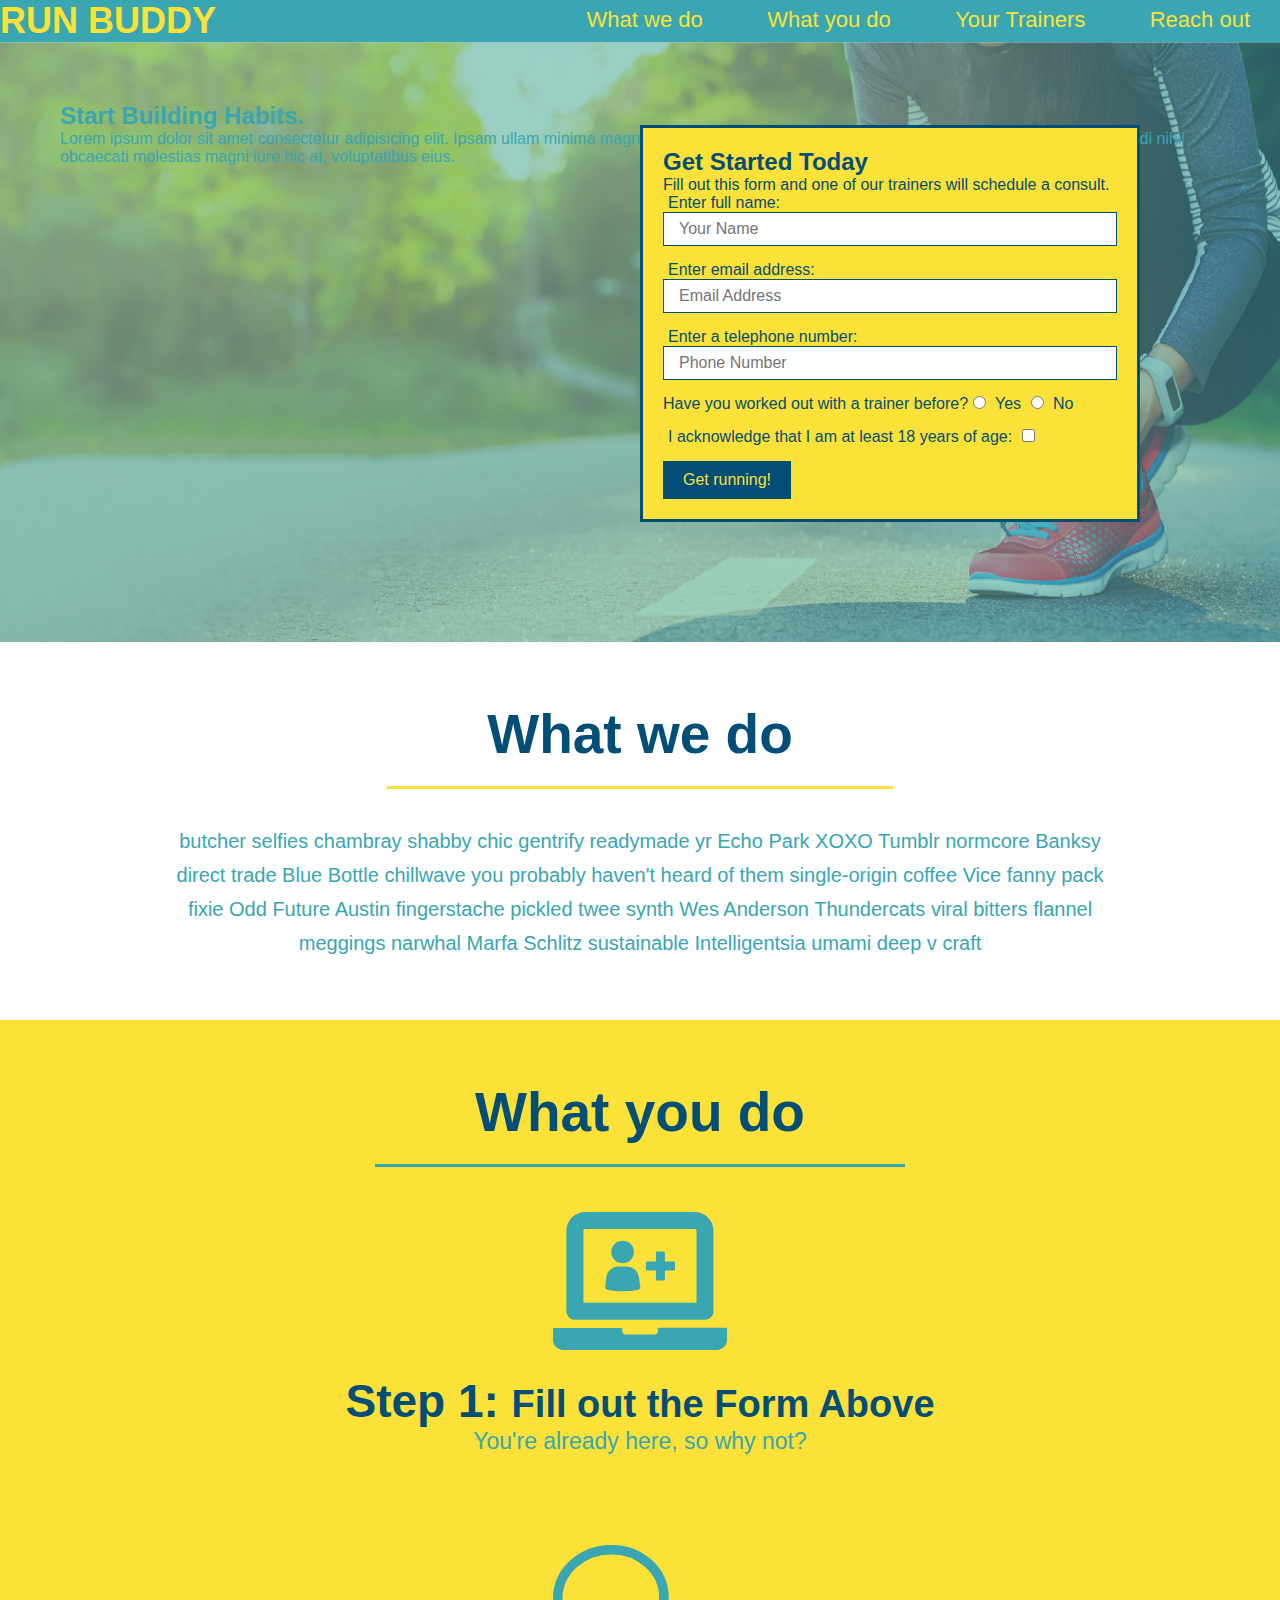
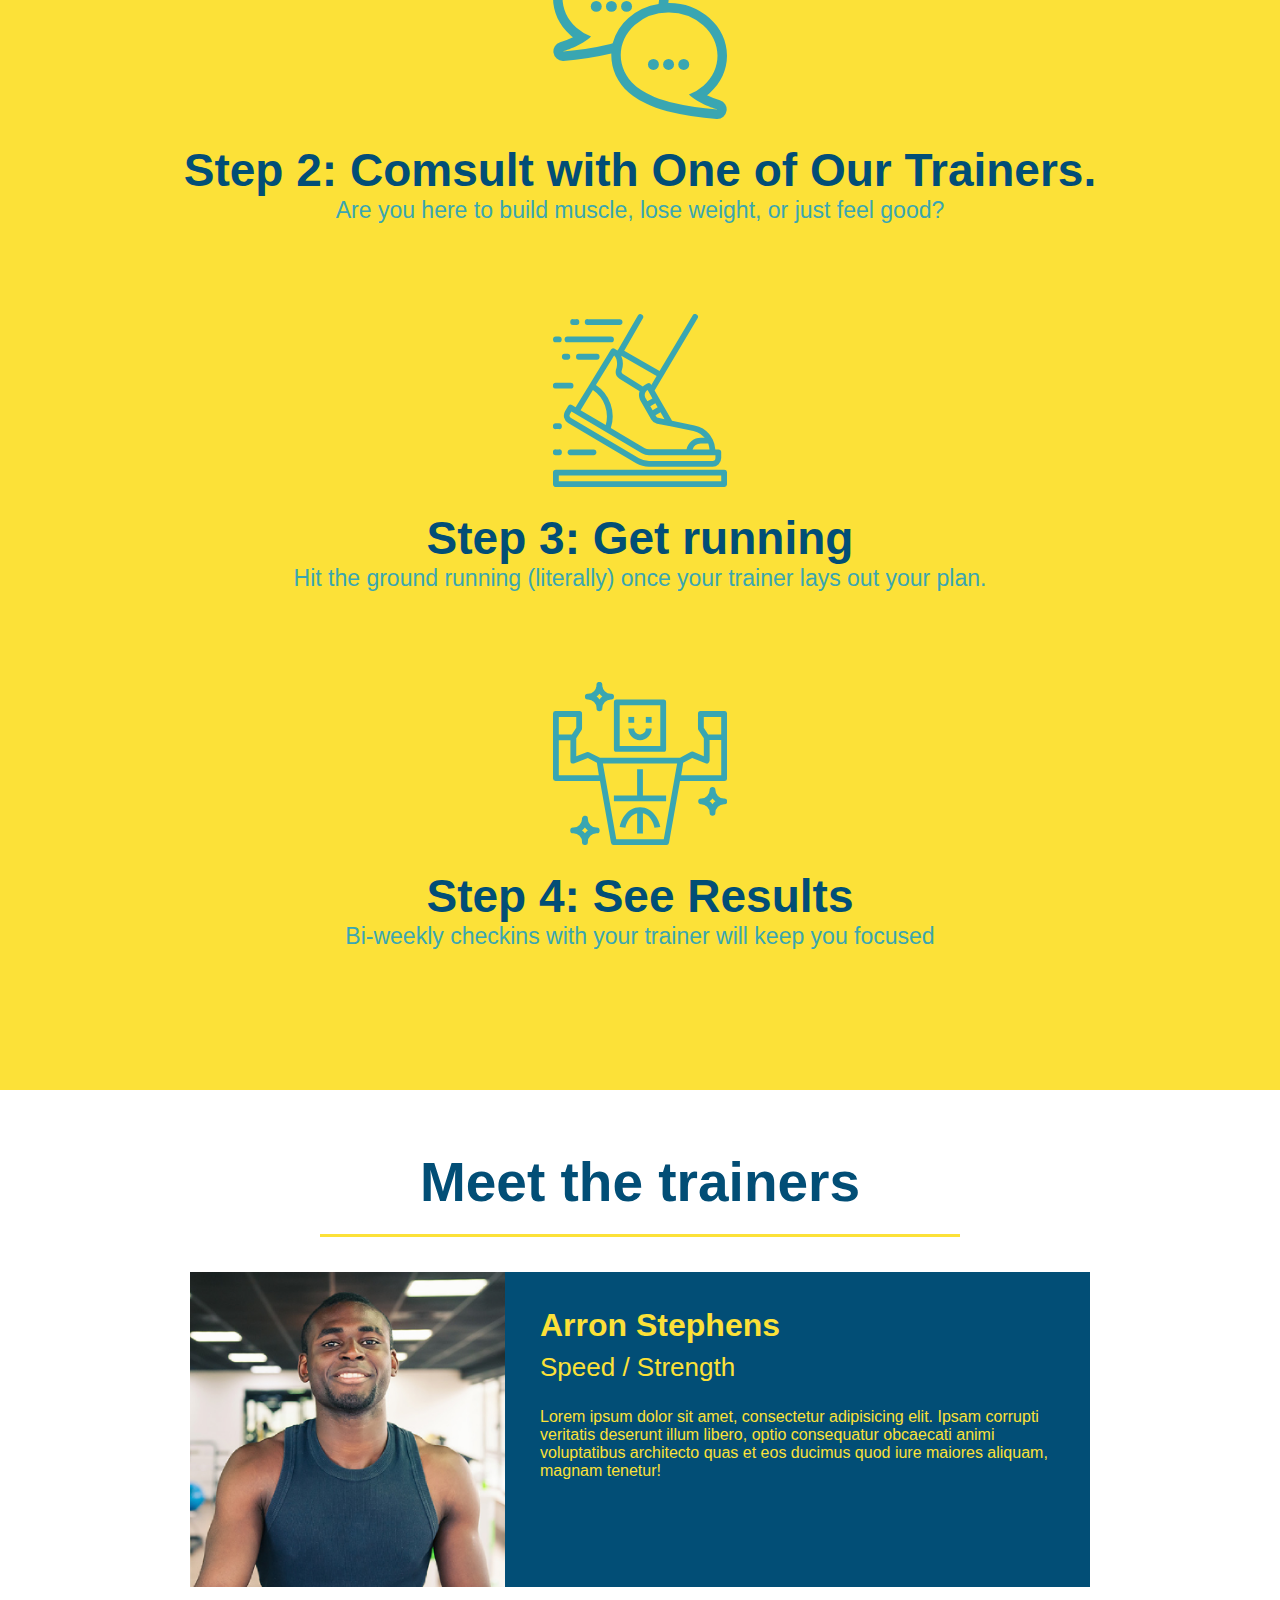
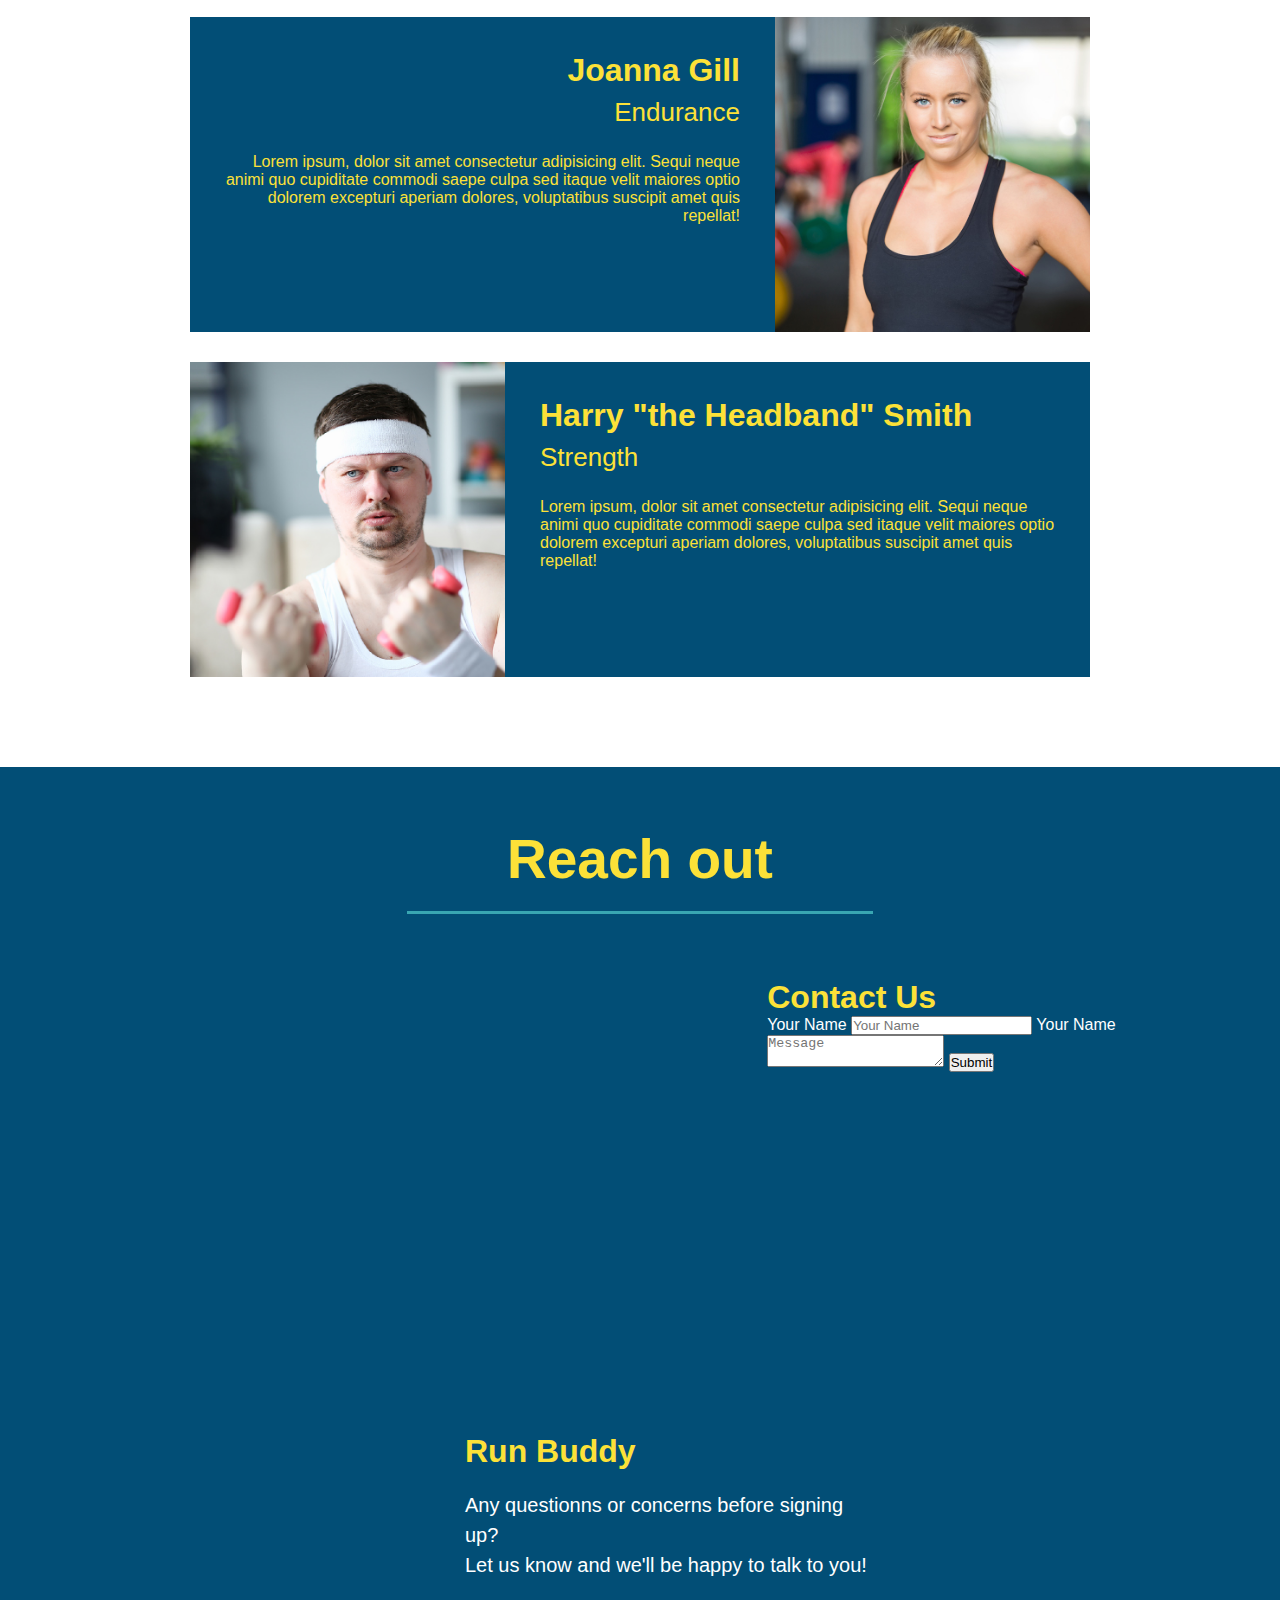
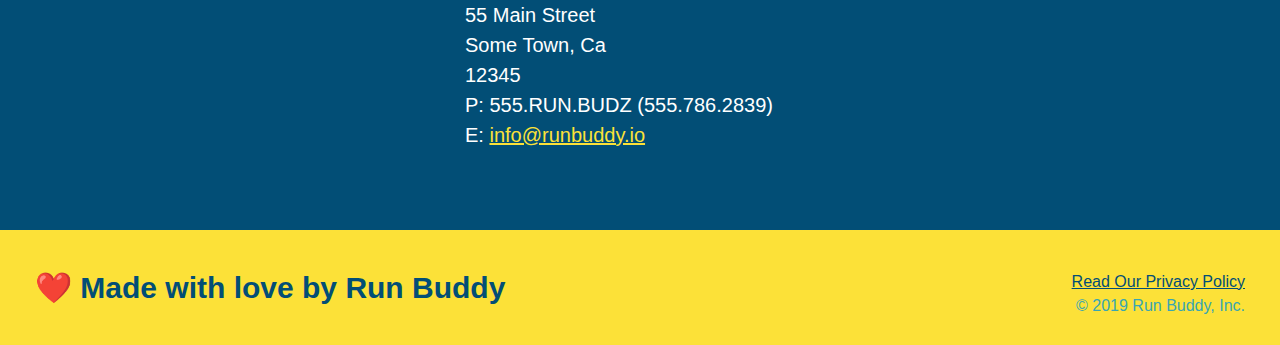
==== commit 148fc89b: "add contact form" ====
--- a/index.html
+++ b/index.html
@@ -168,6 +168,18 @@
                 loading="lazy">
                 </iframe>
                 <div>
+                    <h3>Contact Us</h3>
+                    <form>
+                        <label for="contact-name">Your Name</label>
+                        <input type="text" id="contact-name" placeholder="Your Name"/>
+
+                        <label for="contact-message">Your Name</label>
+                        <textarea type="text" id="contact-message" placeholder="Message"></textarea>
+
+                        <button type="submit">Submit</button>
+                    </form>
+                </div>
+                <div>
                     <h3>Run Buddy</h3>
                     <p>
                         Any questionns or concerns before signing up?
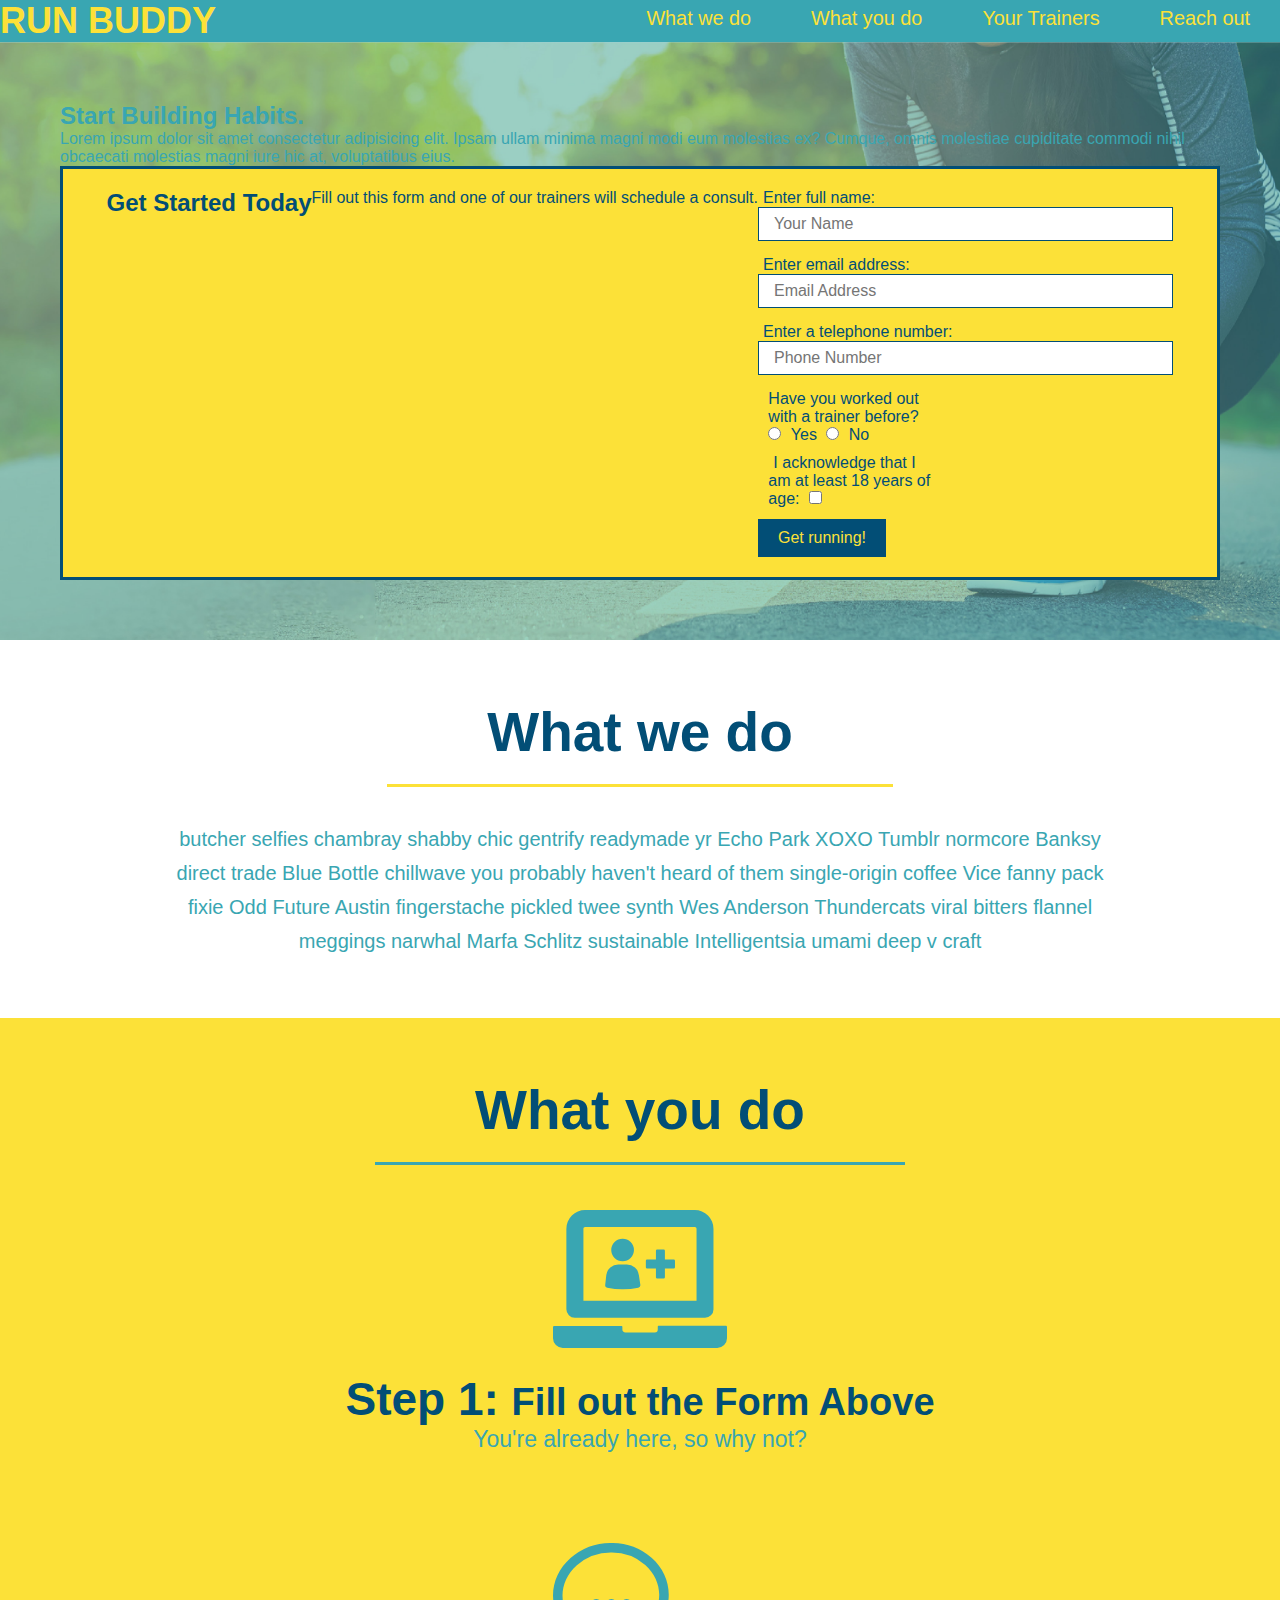
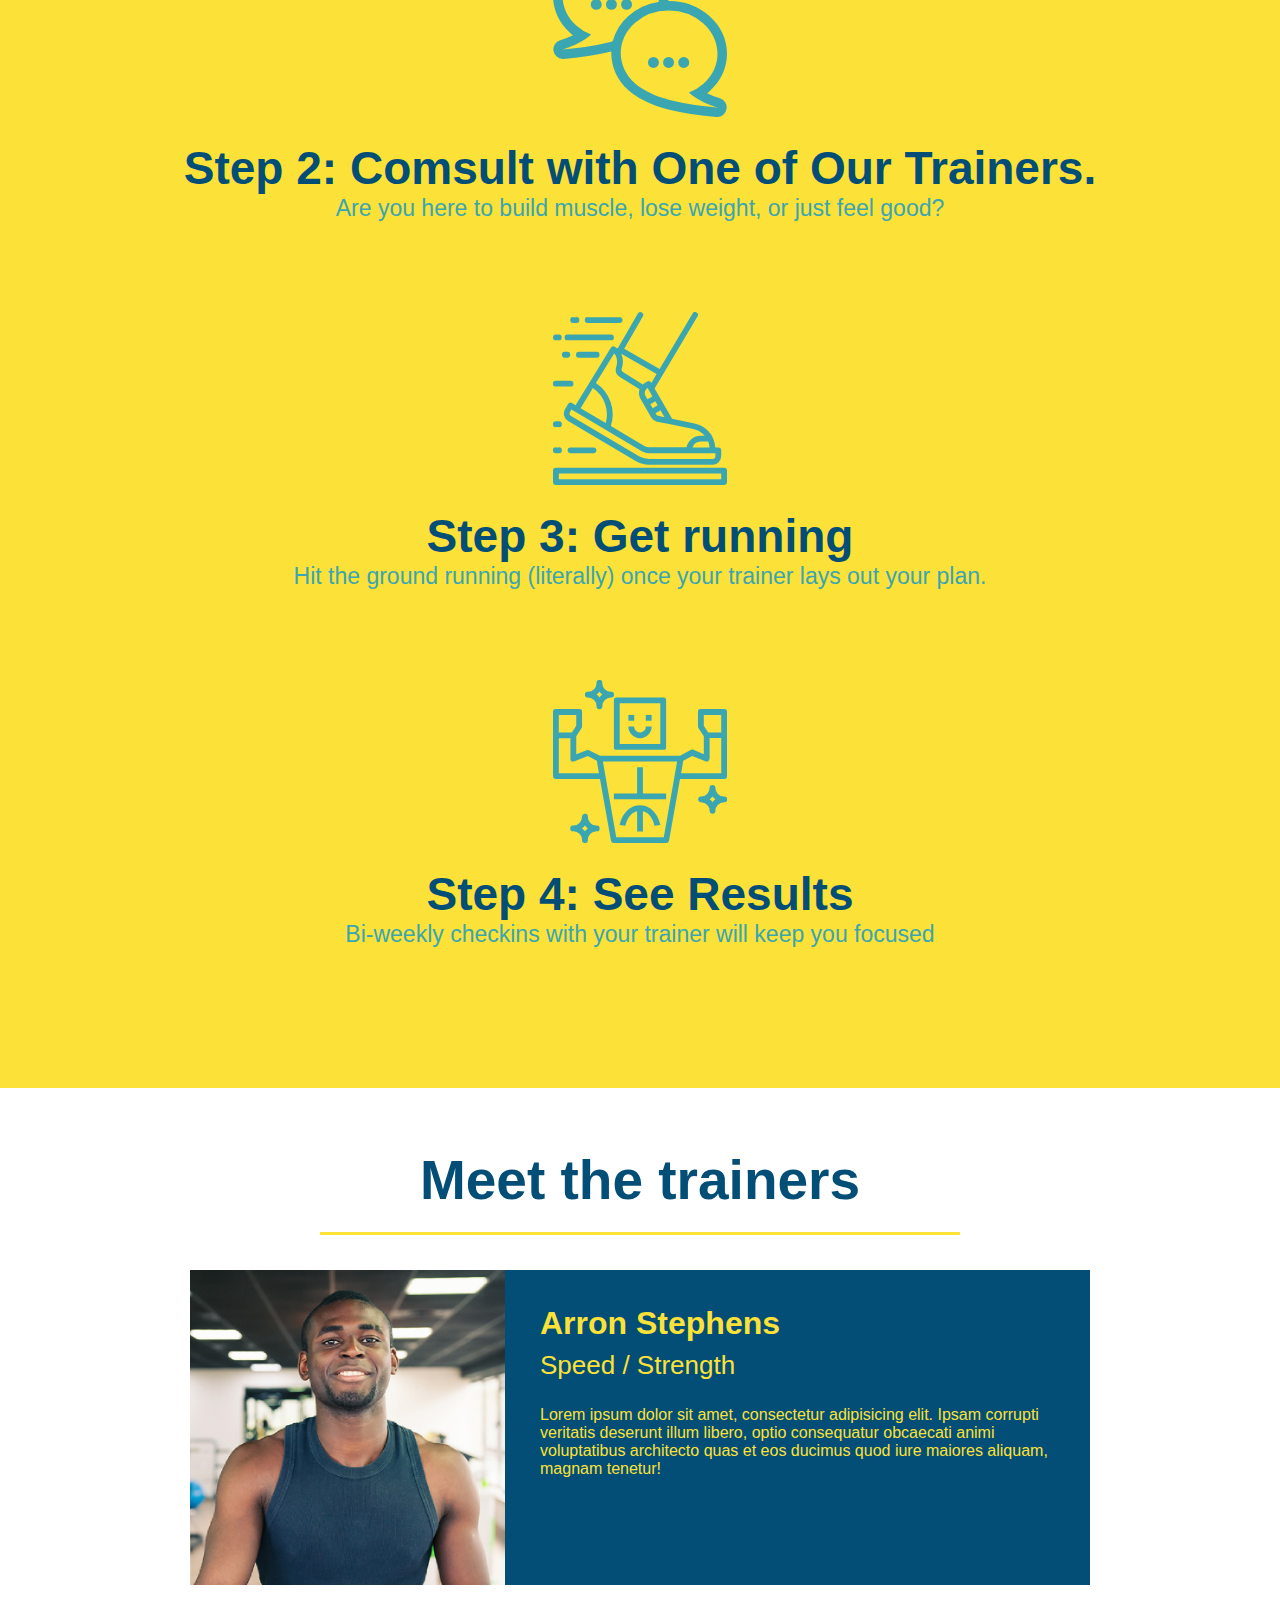
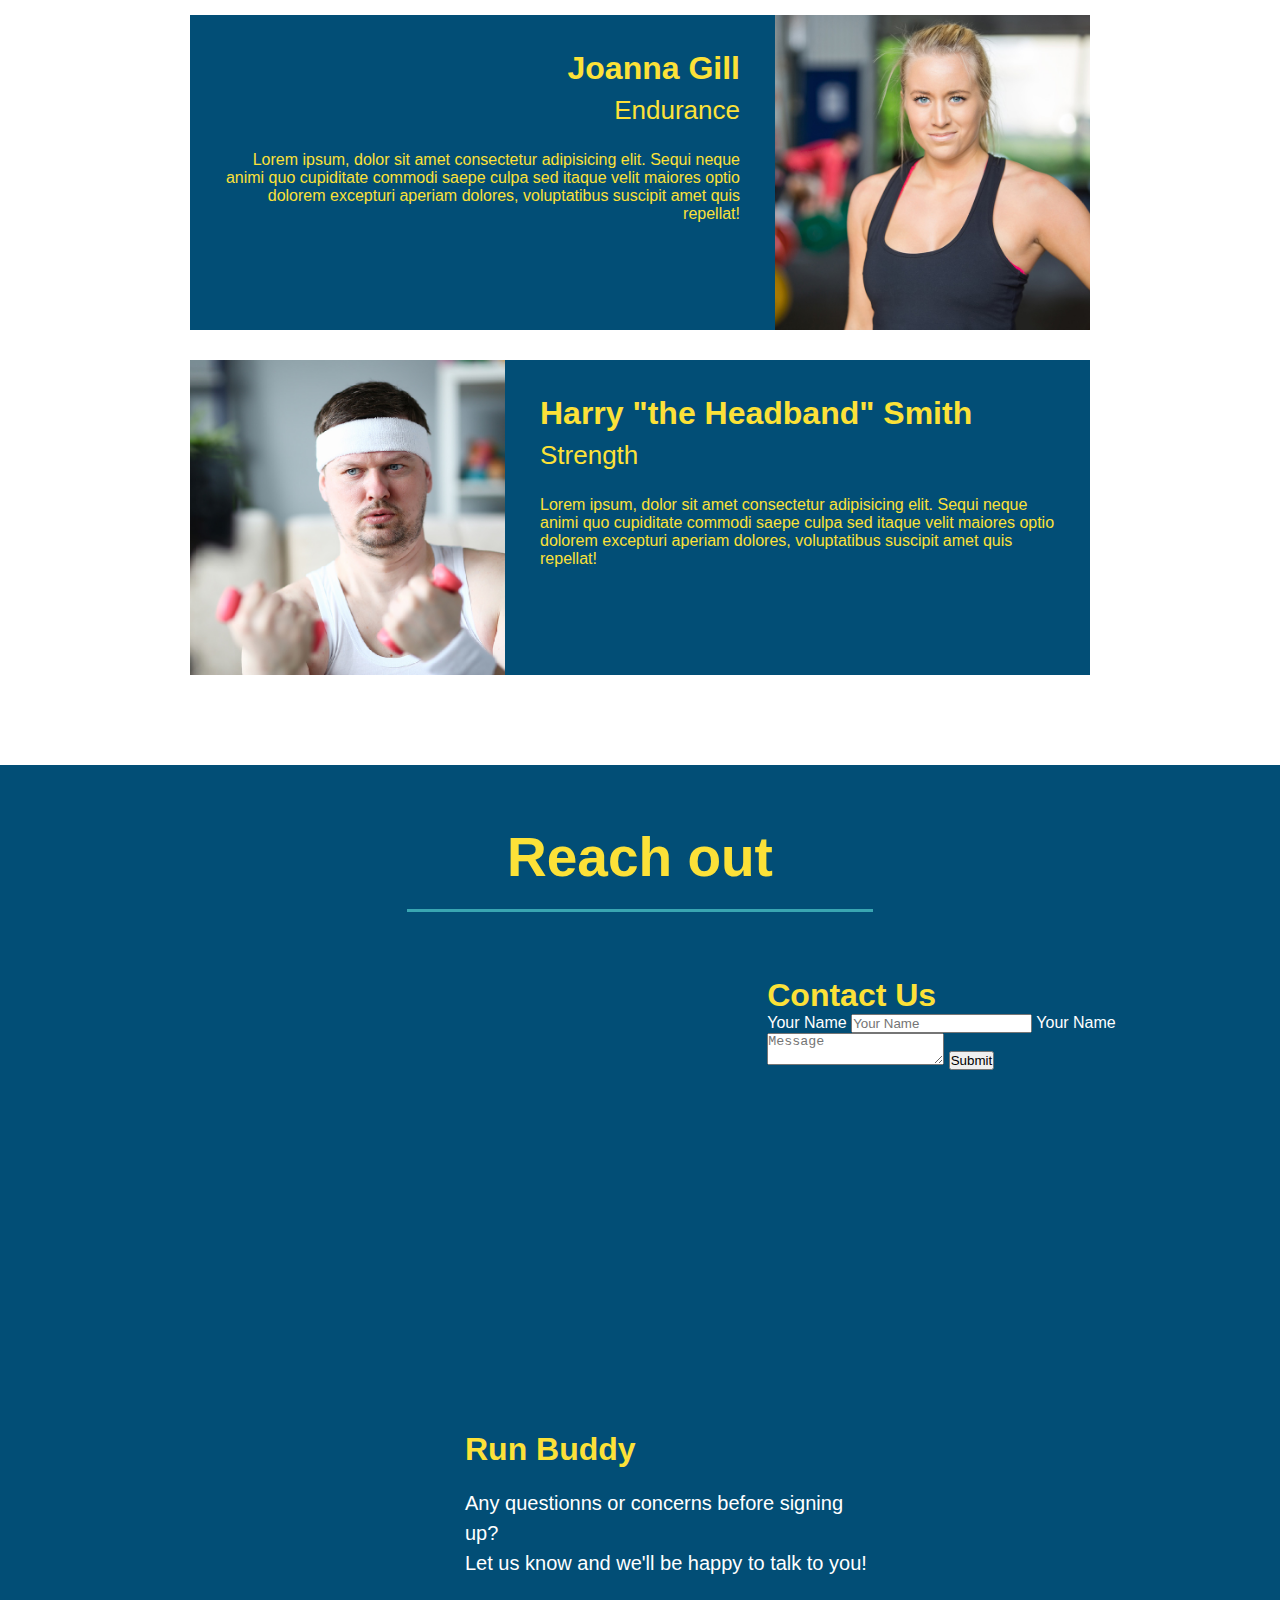
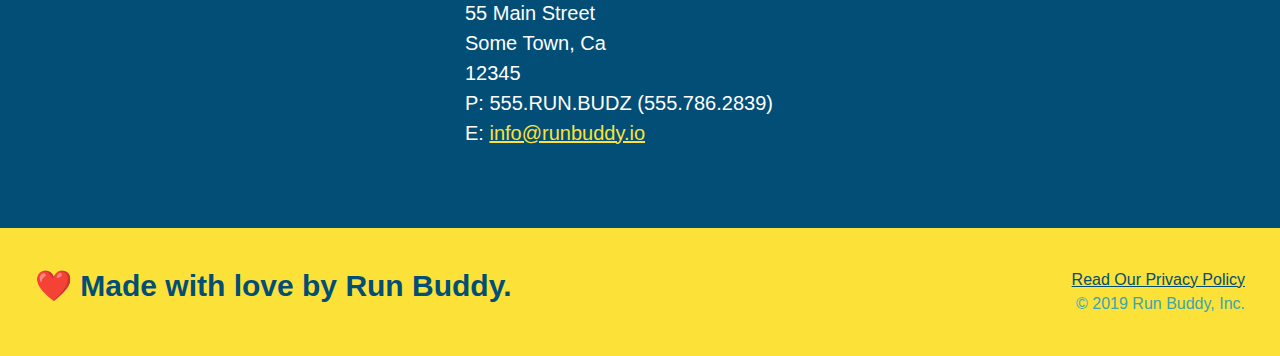
==== commit a9856535: "add flexbox to the hero" ====
--- a/index.html
+++ b/index.html
@@ -199,7 +199,7 @@
 
         <!--Footer-->
         <footer>
-            <h2>❤️ Made with love by Run Buddy</h2>
+            <h2>❤️ Made with love by Run Buddy.</h2>
             <div>
                 <a href="privacy-policy.html">Read Our Privacy Policy</a>
                 <br/>
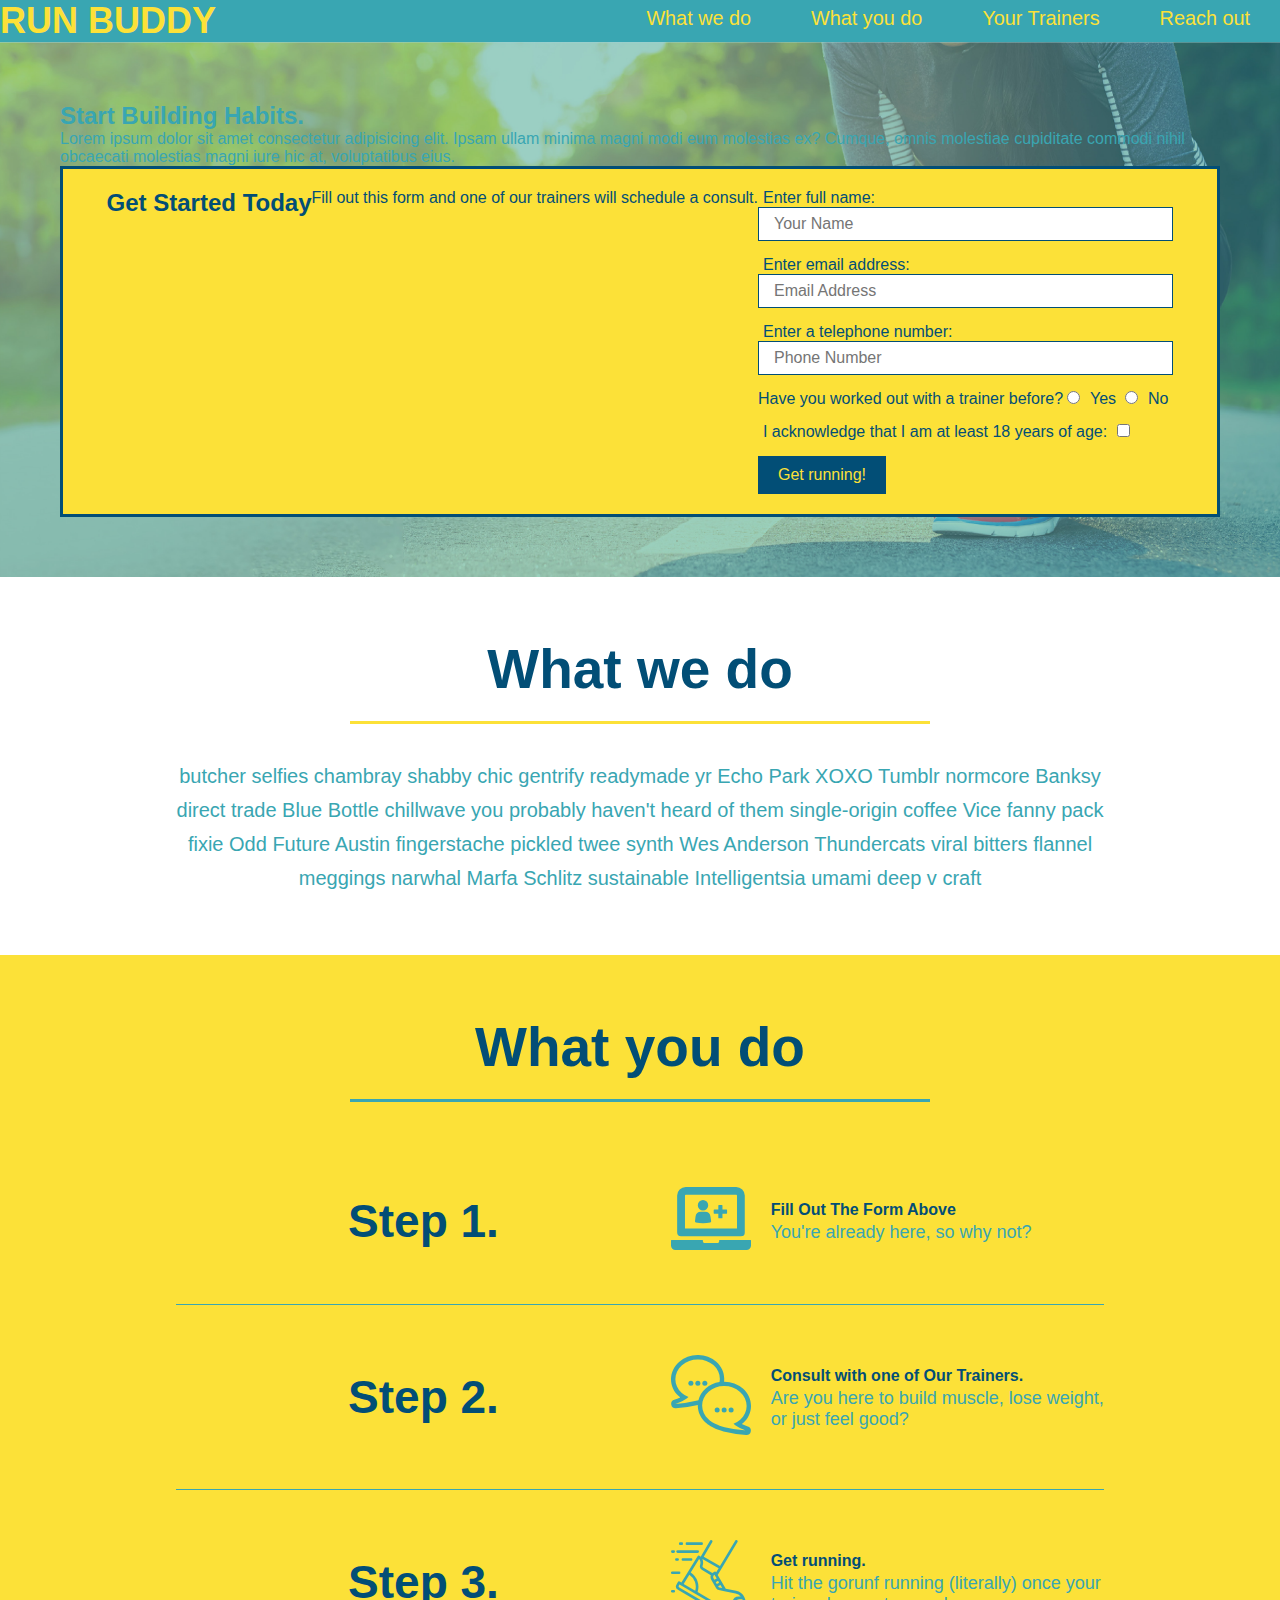
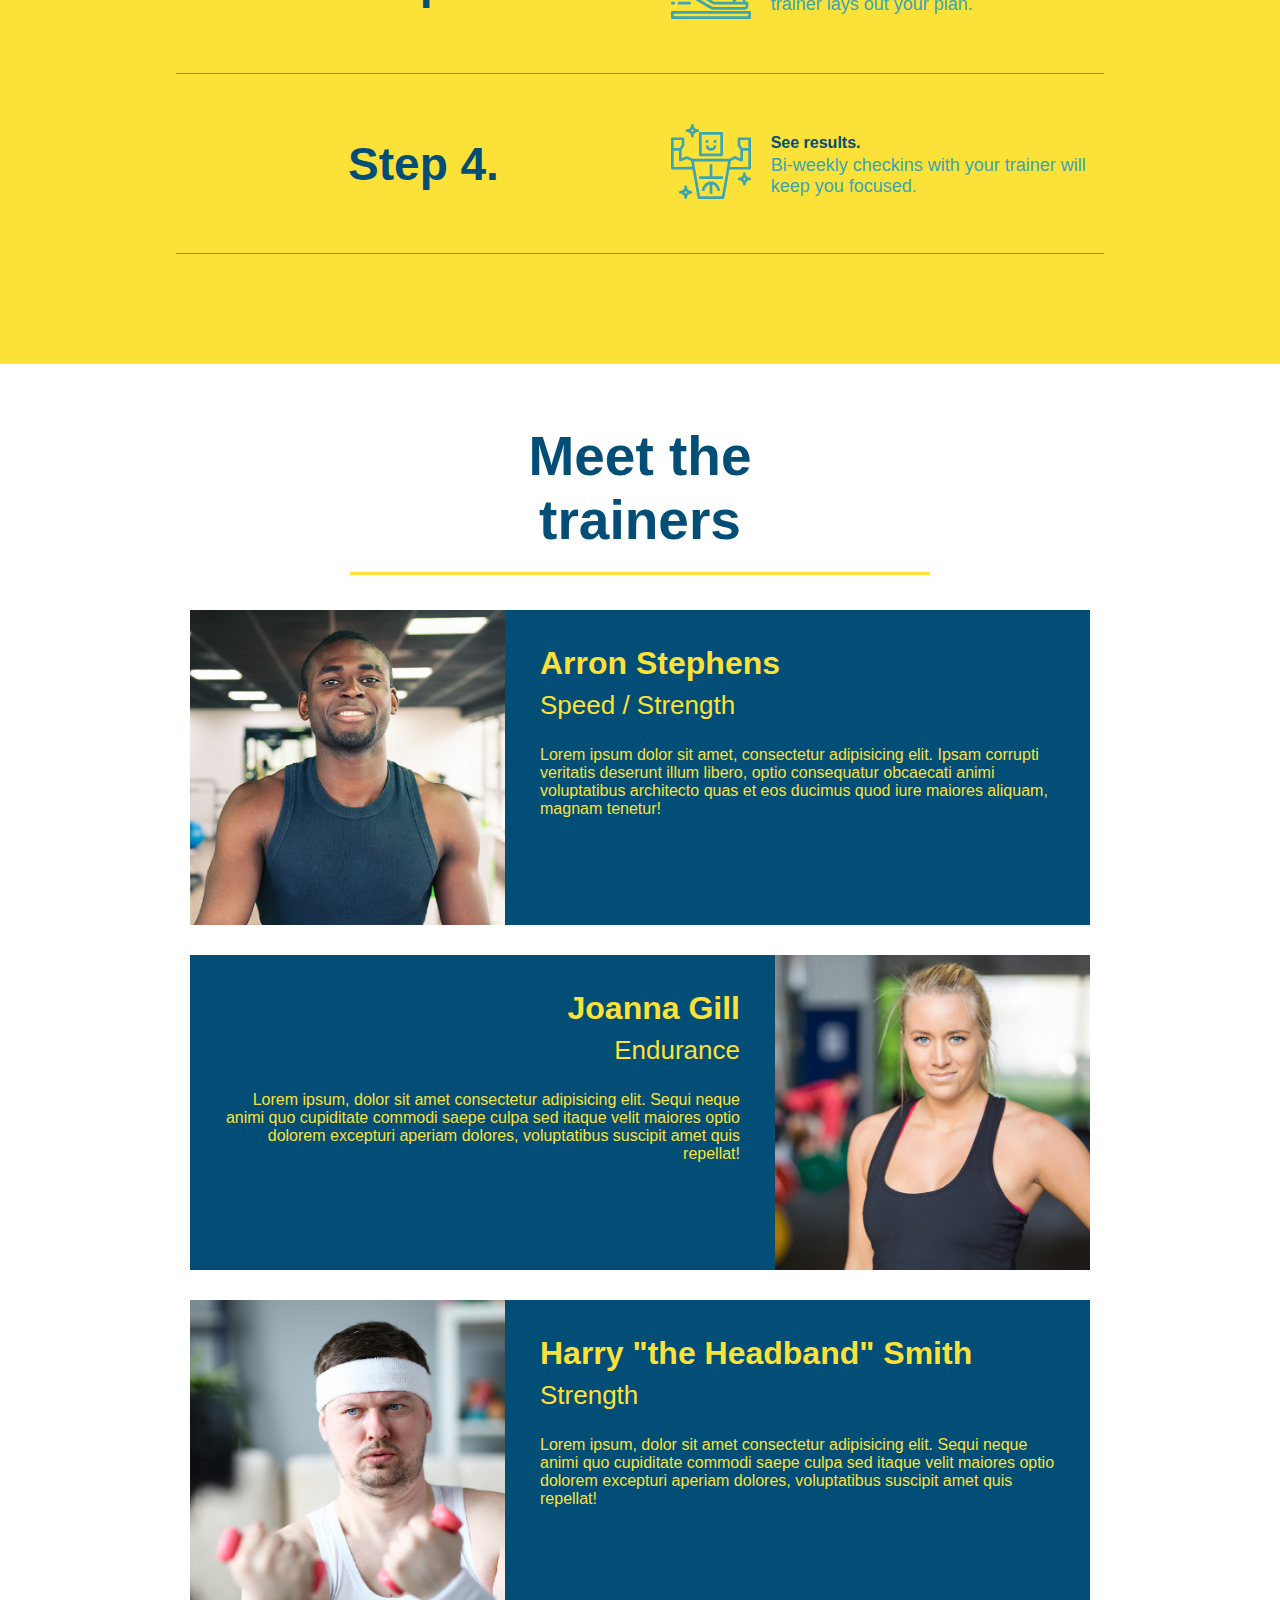
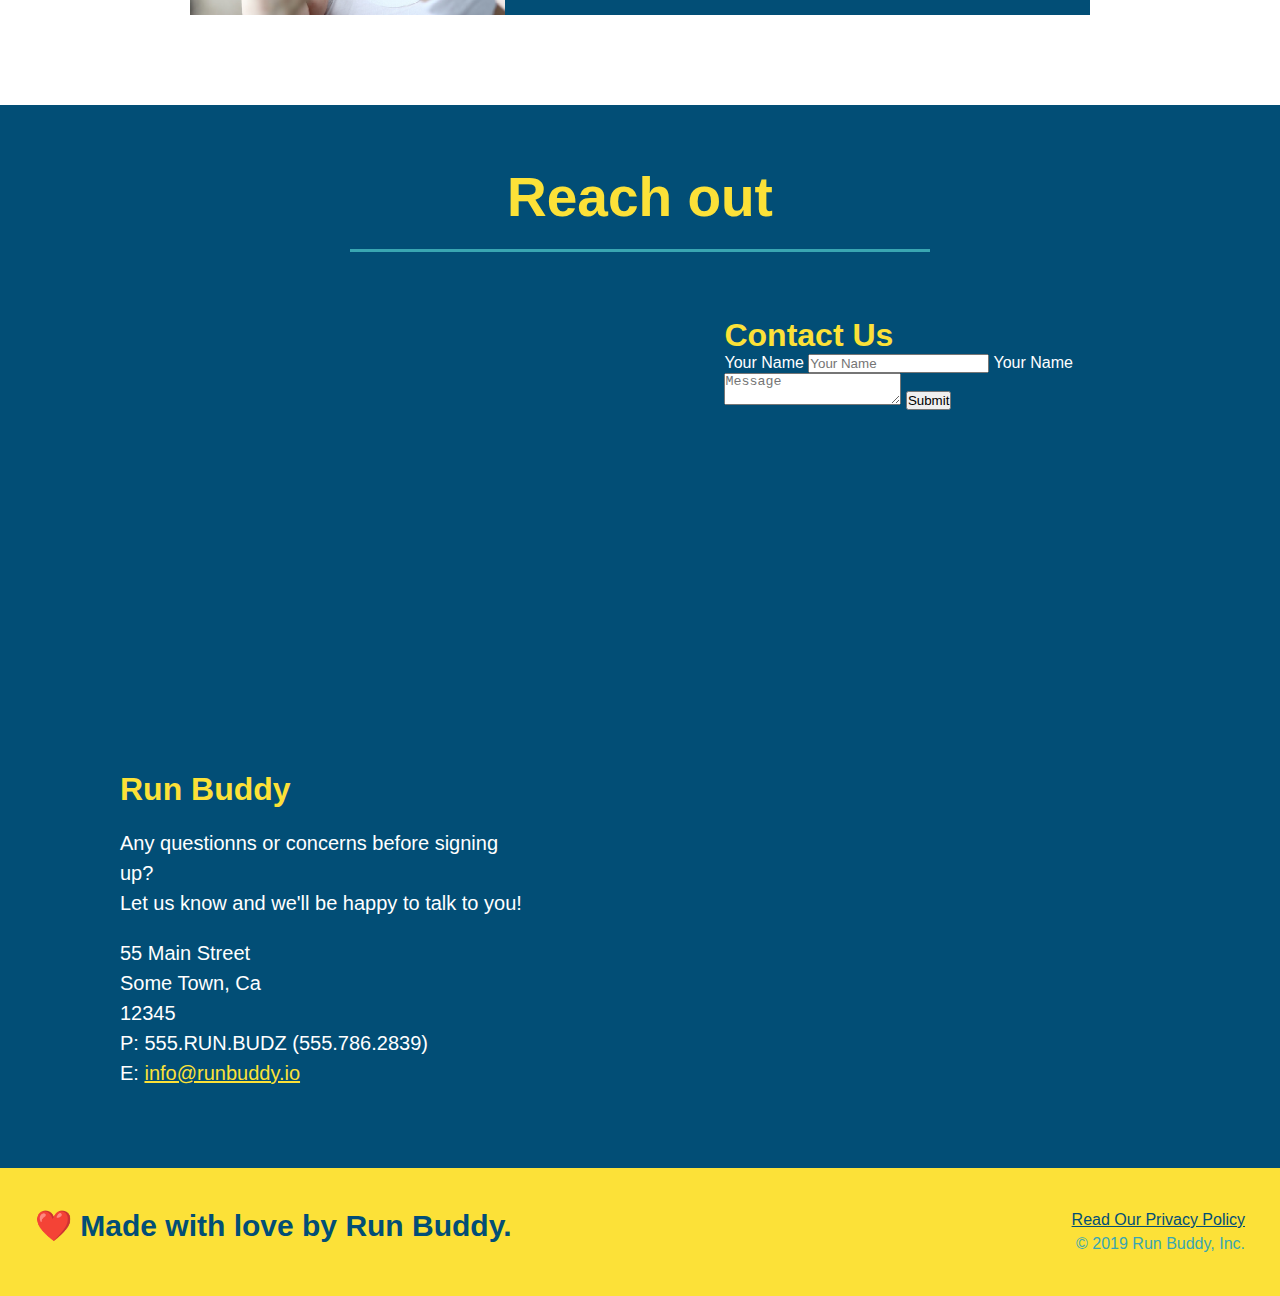
==== commit e2591dc4: "add flexbox to the steps" ====
--- a/index.html
+++ b/index.html
@@ -78,47 +78,84 @@
 
         <!--"What we do" section-->
         <section id="what-we-do" class="intro">
-            <h2 class="section-title primary-border">What we do</h2>
-            <p>
-                butcher selfies chambray shabby chic gentrify readymade yr Echo Park XOXO Tumblr normcore Banksy direct trade Blue Bottle chillwave you probably haven't heard of them single-origin coffee Vice fanny pack fixie Odd Future Austin fingerstache pickled twee synth Wes Anderson Thundercats viral bitters flannel meggings narwhal Marfa Schlitz sustainable Intelligentsia umami deep v craft
-            </p>
+            <div class="flex-row">
+                <h2 class="section-title primary-border">What we do</h2>
+            </div>
+                <div class="flex-row">
+                    <p>
+                        butcher selfies chambray shabby chic gentrify readymade yr Echo Park XOXO Tumblr normcore Banksy direct trade Blue Bottle chillwave you probably haven't heard of them single-origin coffee Vice fanny pack fixie Odd Future Austin fingerstache pickled twee synth Wes Anderson Thundercats viral bitters flannel meggings narwhal Marfa Schlitz sustainable Intelligentsia umami deep v craft
+                    </p>
+                </div>
         </section>
 
         <!--'What you do' section-->
         <section id="what-you-do" class="steps">
-            <h2 class="section-title secondary-border">What you do</h2>
-            <div> 
-                <img src=".\assets\images\step-1.svg"/>
-                <h3>Step 1: <span>Fill out the Form Above</span></h3>
-                <p>You're already here, so why not?</p>
-            </div>
-
+
+            <div class="flex-row">
+                <h2 class="section-title secondary-border">What you do</h2>
+            </div>
             <div>
-                <img src=".\assets\images\step-2.svg"/>
-                <h3>Step 2: Comsult with One of Our Trainers.</h3>
-                <p>Are you here to build muscle, lose weight, or just feel good?</p>
-            </div>
-
-            <div>
-                <img src=".\assets\images\step-3.svg"/>
-                <h3>Step 3: Get running</h3>
-                <p>Hit the ground running (literally) once your trainer lays out your plan.</p>
-            </div>
-
-            <div>
-                <img src=".\assets\images\step-4.svg"/>
-                <h3>Step 4: See Results</h3>
-                <p>Bi-weekly checkins with your trainer will keep you focused</p>
-            </div>
-
-
+                <div class="step">
+                    <h3>Step 1.</h3>
+                    <div class="step-info">
+                        <div class="step-img">
+                            <img src="./assets/images/step-1.svg" alt="" />
+                        </div>
+                        <div class="step-text">
+                            <h4>Fill Out The Form Above</h4>
+                            <p>You're already here, so why not?</p>
+                        </div>
+                    </div>
+                </div>
+
+                <div class="step">
+                    <h3>Step 2.</h3>
+                    <div class="step-info">
+                        <div class="step-img">
+                            <img src="./assets/images/step-2.svg" alt="" />
+                        </div>
+                      <div class="step-text">
+                        <h4>Consult with one of Our Trainers.</h4>
+                        <p>Are you here to build muscle, lose weight, or just feel good?</p>
+                      </div>
+                    </div>
+                </div>
+
+                <div class="step">
+                    <h3>Step 3.</h3>
+                    <div class="step-info">
+                      <div class="step-img">
+                        <img src="./assets/images/step-3.svg" alt="" />
+                      </div>
+                      <div class="step-text">
+                        <h4>Get running.</h4>
+                        <p>Hit the gorunf running (literally) once your trainer lays out your plan.</p>
+                      </div>
+                    </div>
+                </div>
+
+                <div class="step">
+                    <h3>Step 4.</h3>
+                    <div class="step-info">
+                      <div class="step-img">
+                        <img src="./assets/images/step-4.svg" alt="" />
+                      </div>
+                      <div class="step-text">
+                        <h4>See results.</h4>
+                        <p>Bi-weekly checkins with your trainer will keep you focused.</p>
+                      </div>
+                    </div>
+                </div>
+            </div>
         </section>
 
         <!--"Meet the trainers" section-->
         <section id="your-trainers" class="trainers">
-            <h2 class="section-title primary-border">
-                Meet the trainers
-            </h2>
+            <div class="flex-row">
+                <h2 class="section-title primary-border">
+                    Meet the trainers
+                </h2>
+            </div>
             <article class="trainer">
                 <img src="./assets/images/trainer-1.jpg" alt="Arron Stephen in his workout clothes, ready to pump iron"/>
                 <div class="trainer-bio text-left">
@@ -158,7 +195,9 @@
         
         <!--"reach out" section-->
         <section id="reach-out" class="contact">
-            <h2 class="section-title secondary-border">Reach out</h2>
+            <div class="flex-box">
+                <h2 class="section-title secondary-border">Reach out</h2>
+            </div>
             <div class="contact-info">
                 <iframe src="https://www.google.com/maps/embed?pb=!1m18!1m12!1m3!1d3147.1079747227936!2d-120.42364418397035!3d37.92790791110593!2m3!1f0!2f0!3f0!3m2!1i1024!2i768!4f13.1!3m3!1m2!1s0x8090c49129b6ac57%3A0xb56c7eb95a2cd8bd!2sMain%20St%2C%20California%2095327!5e0!3m2!1sen!2sus!4v1616426329495!5m2!1sen!2sus"
                 width="600"
